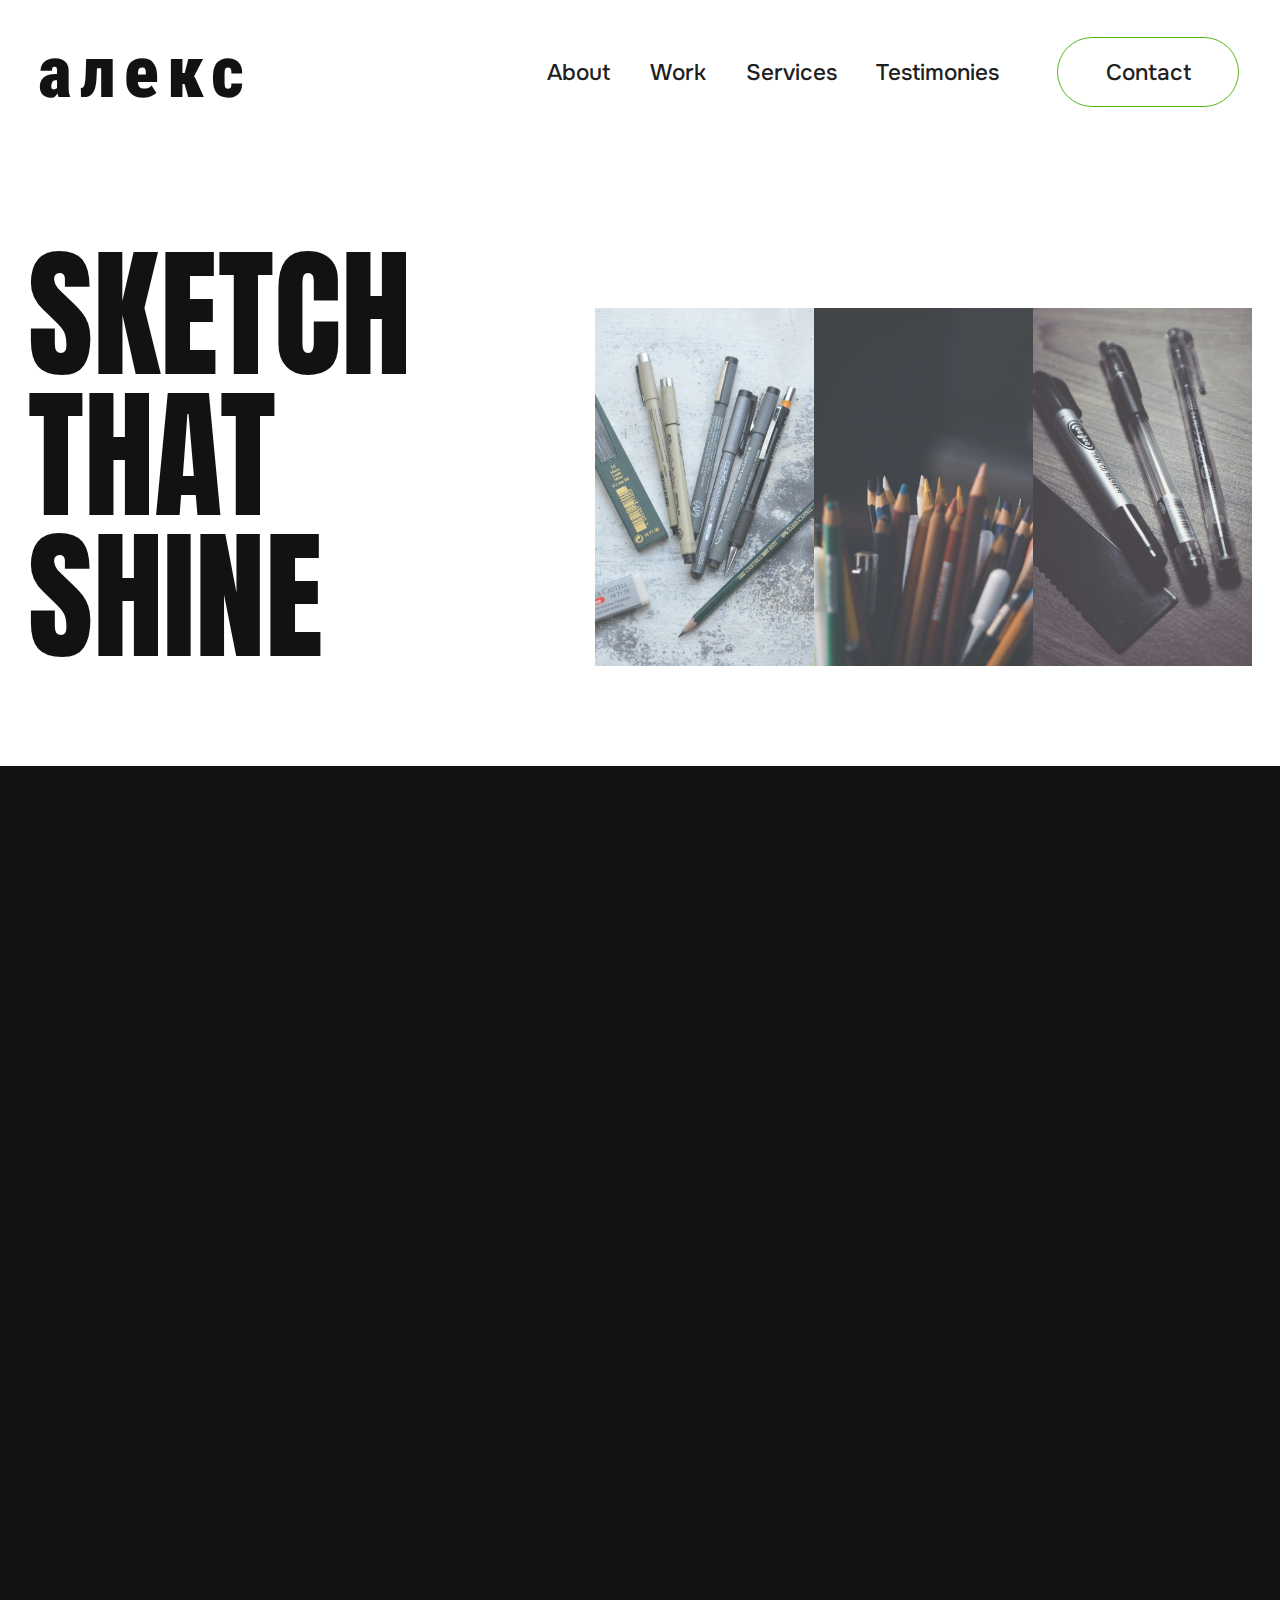
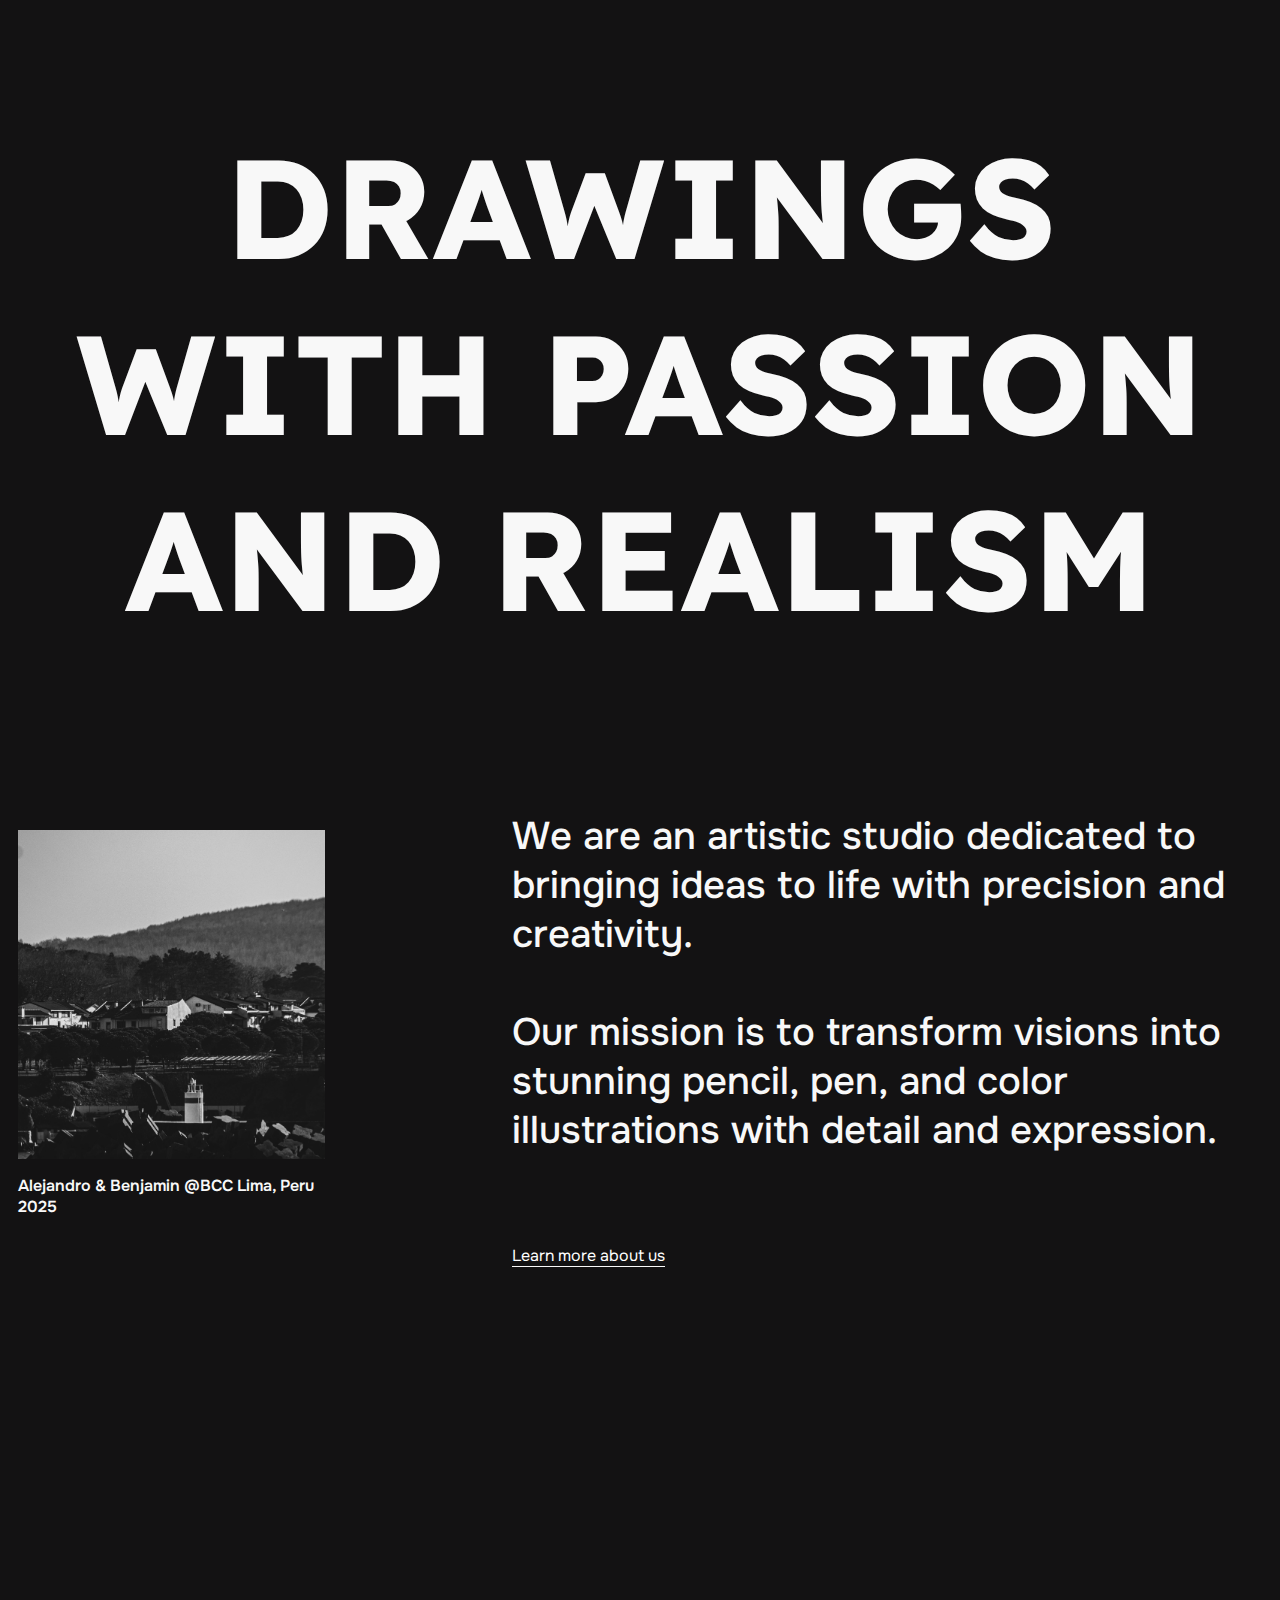
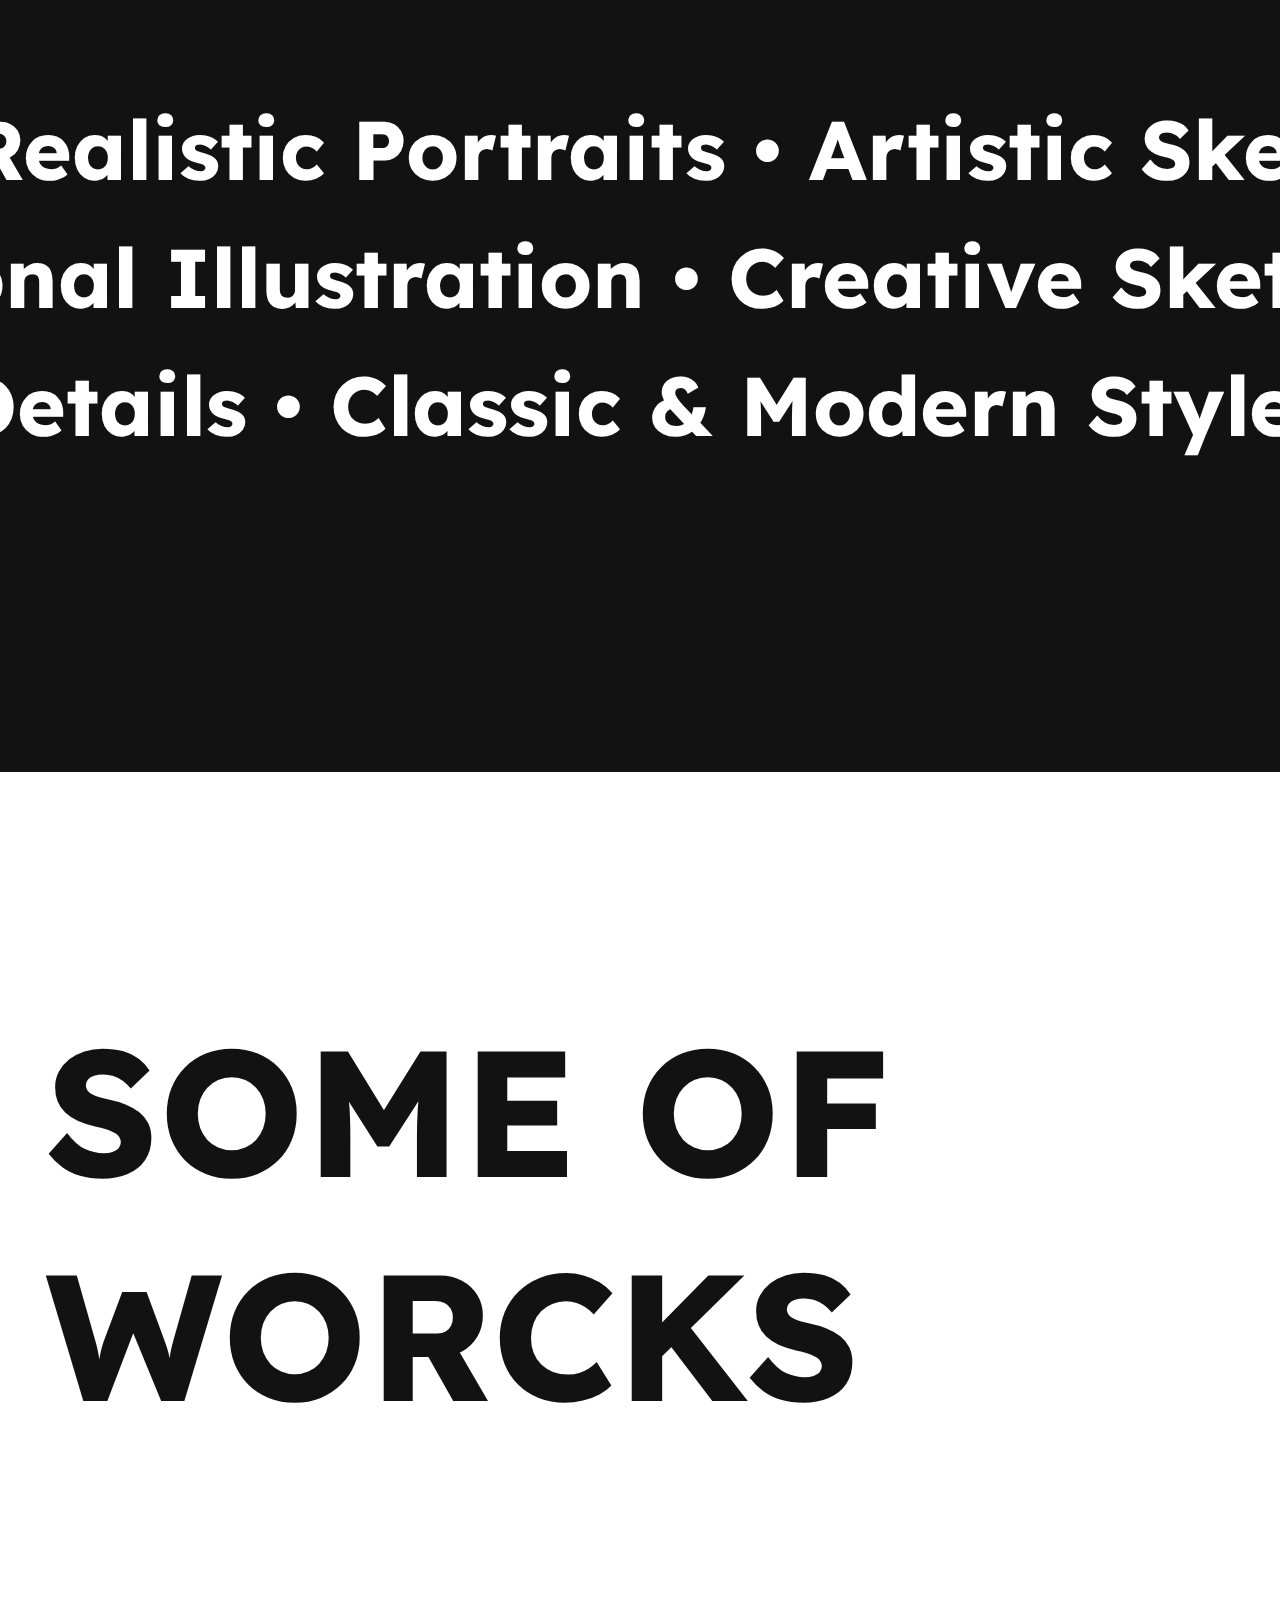
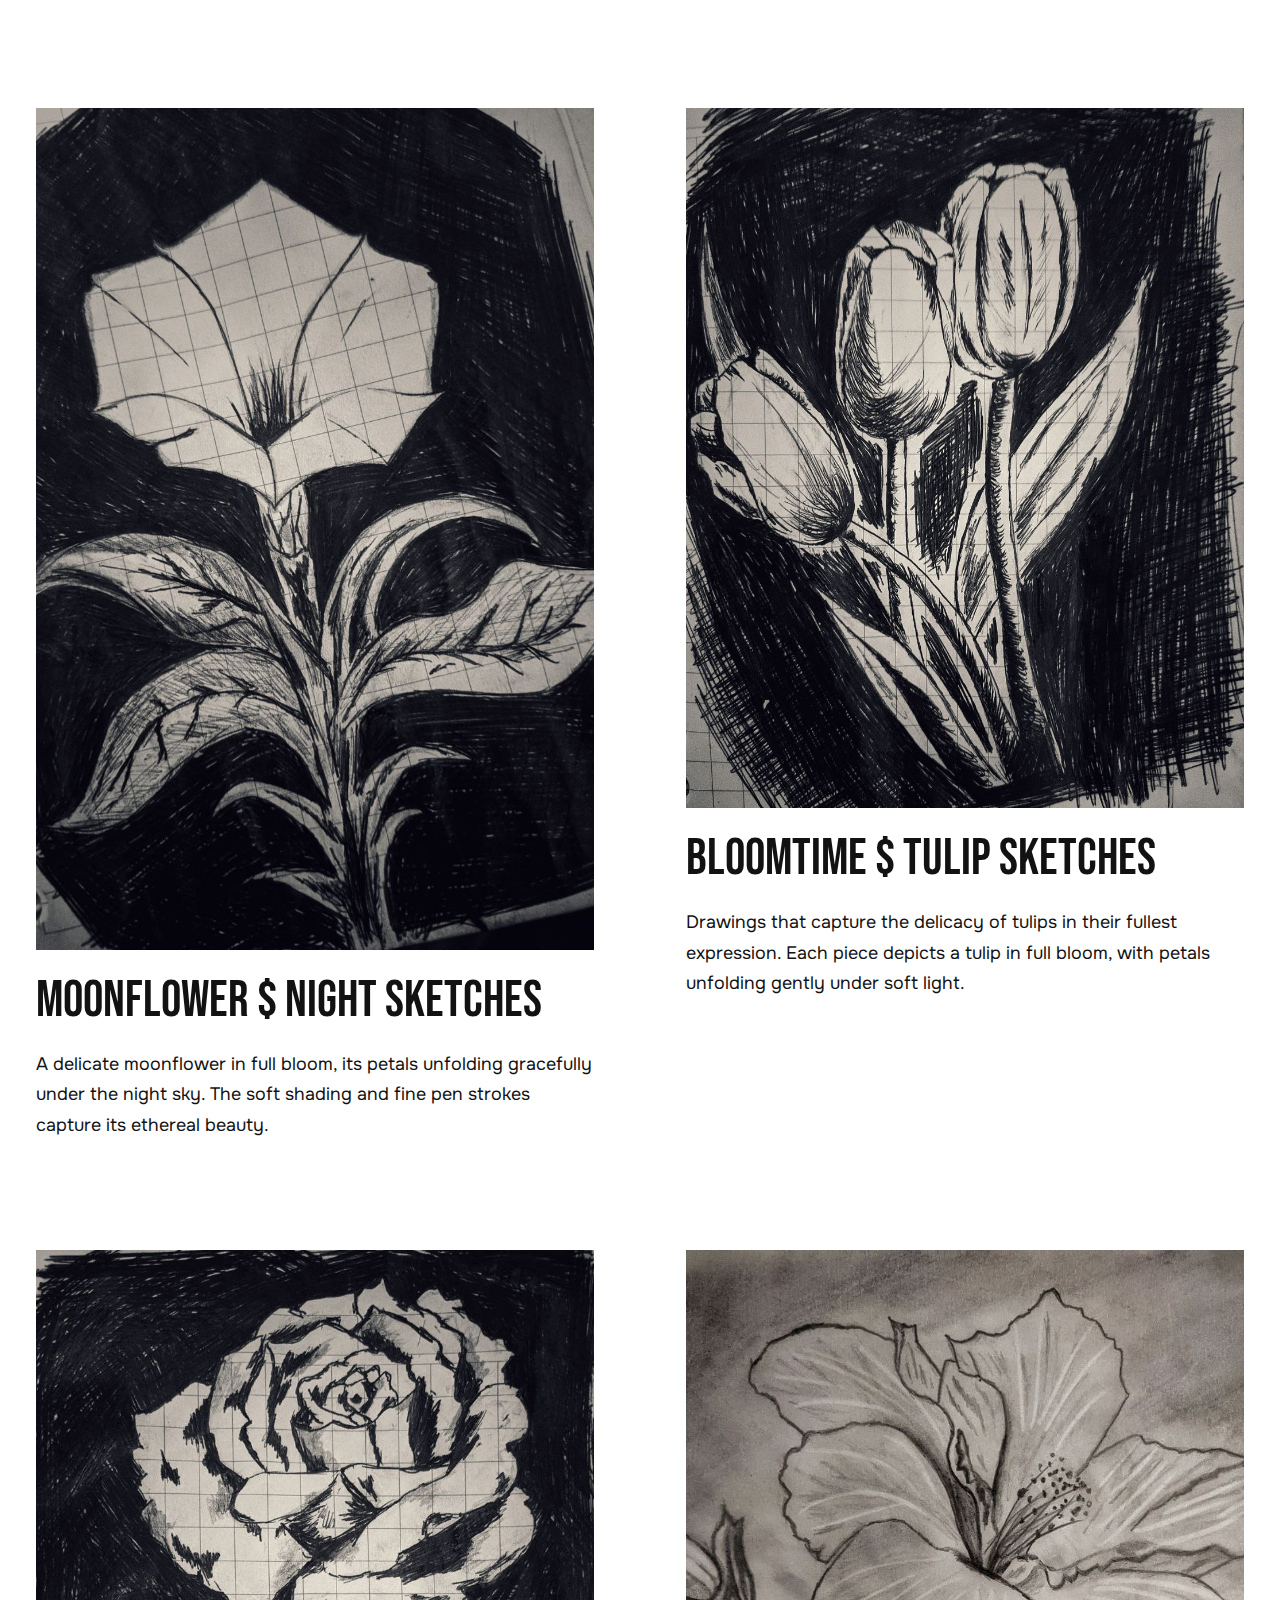
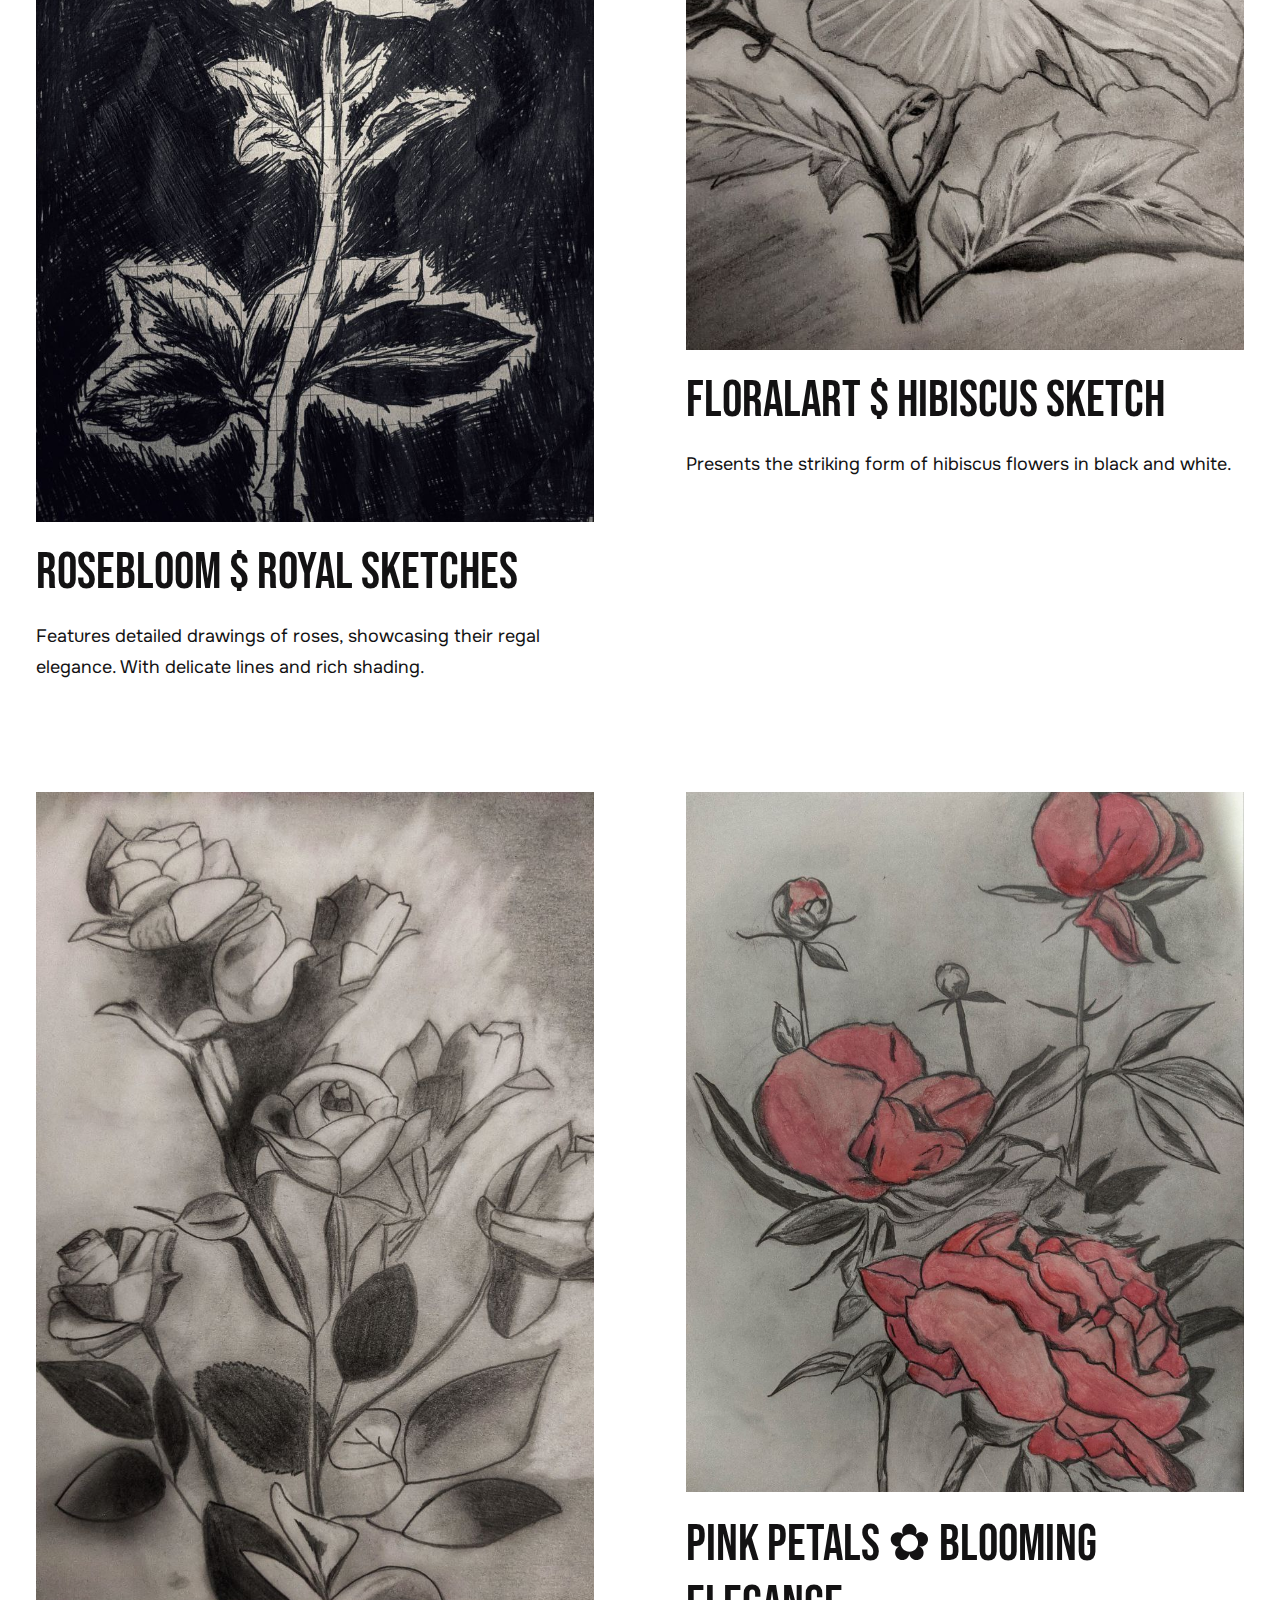
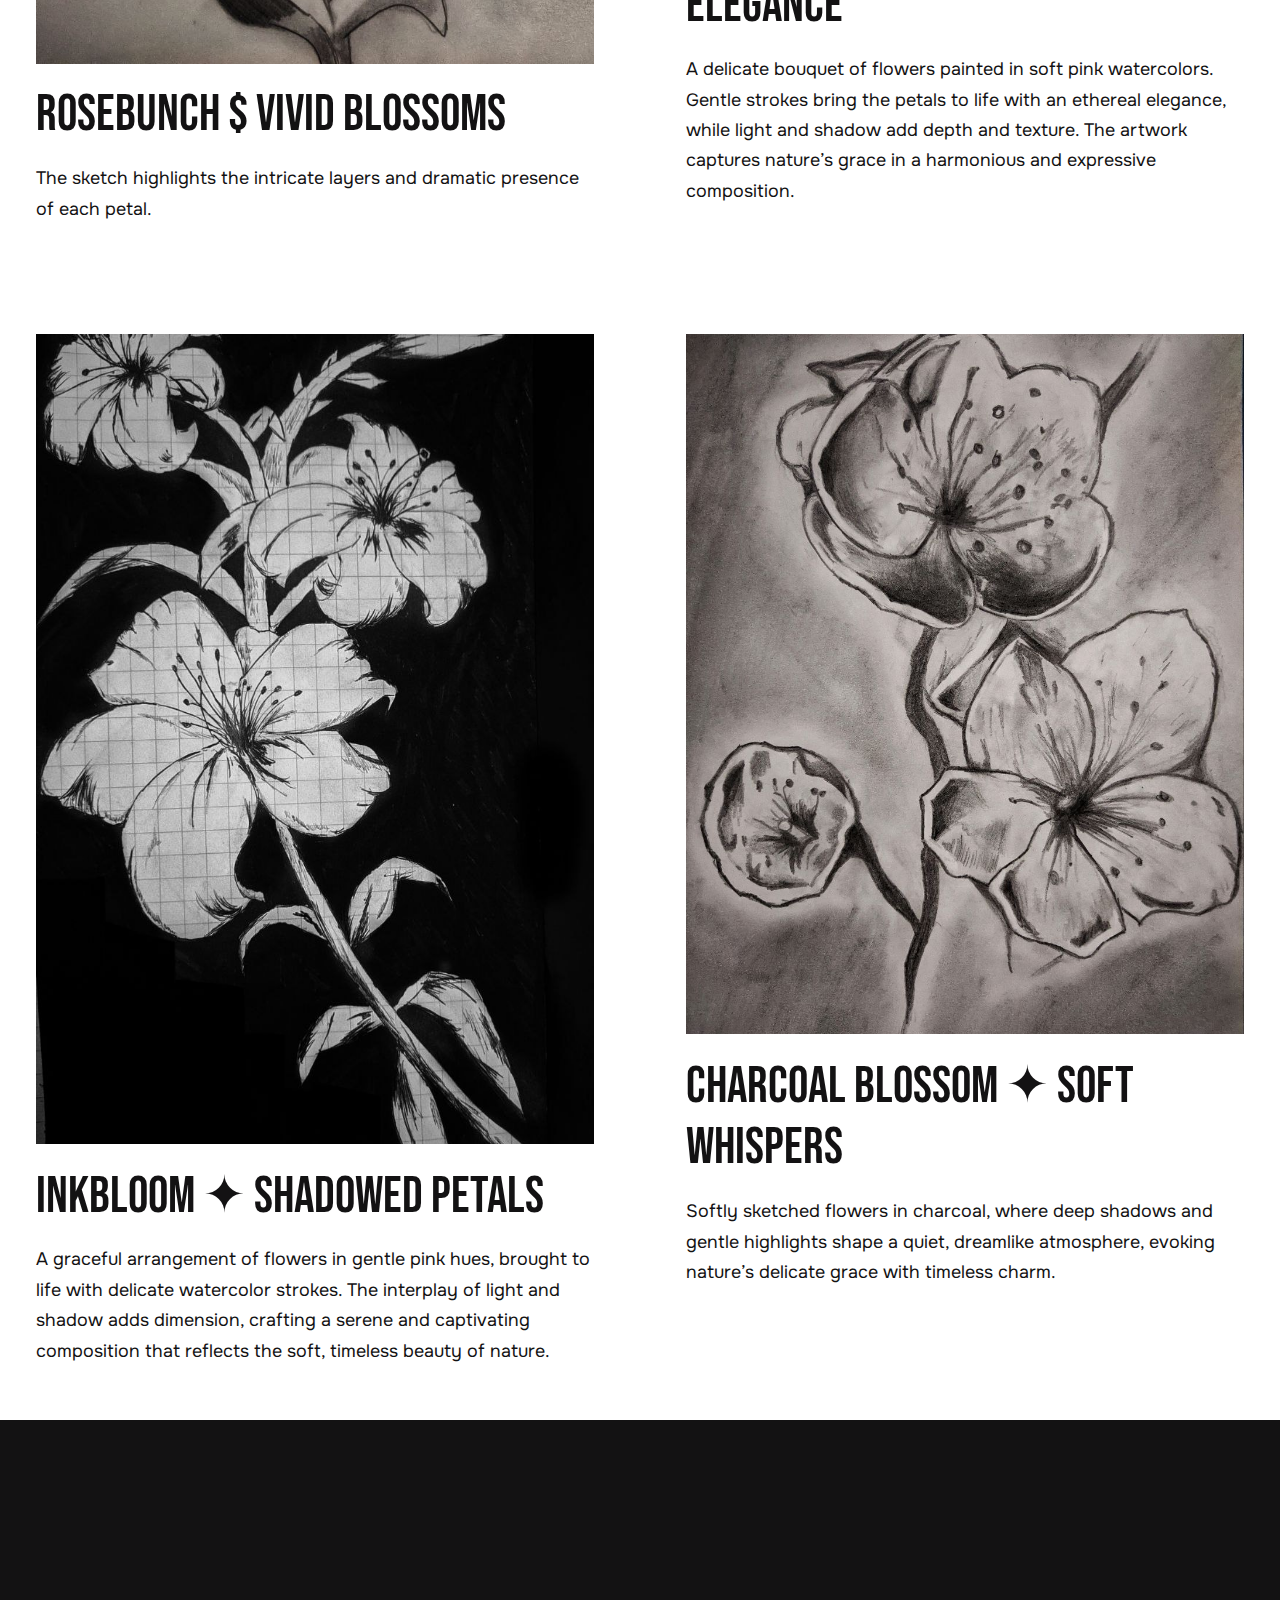
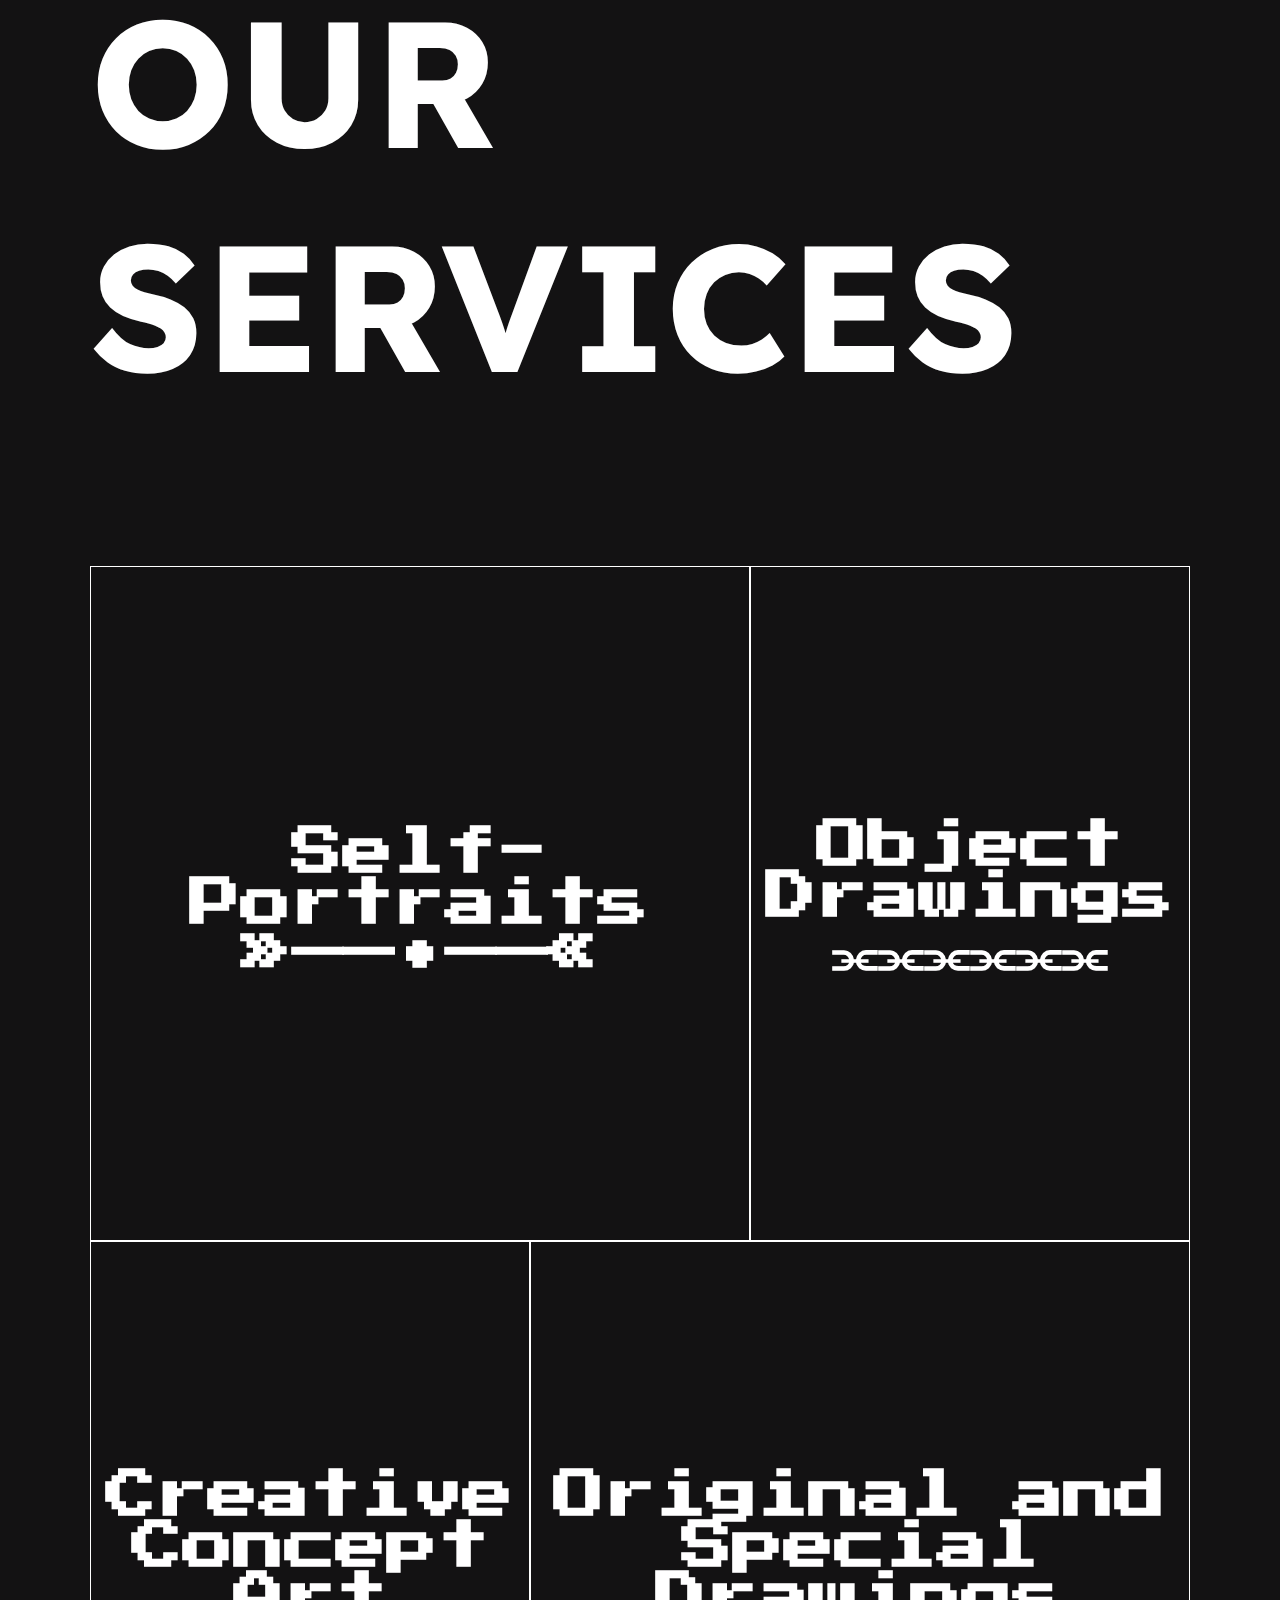
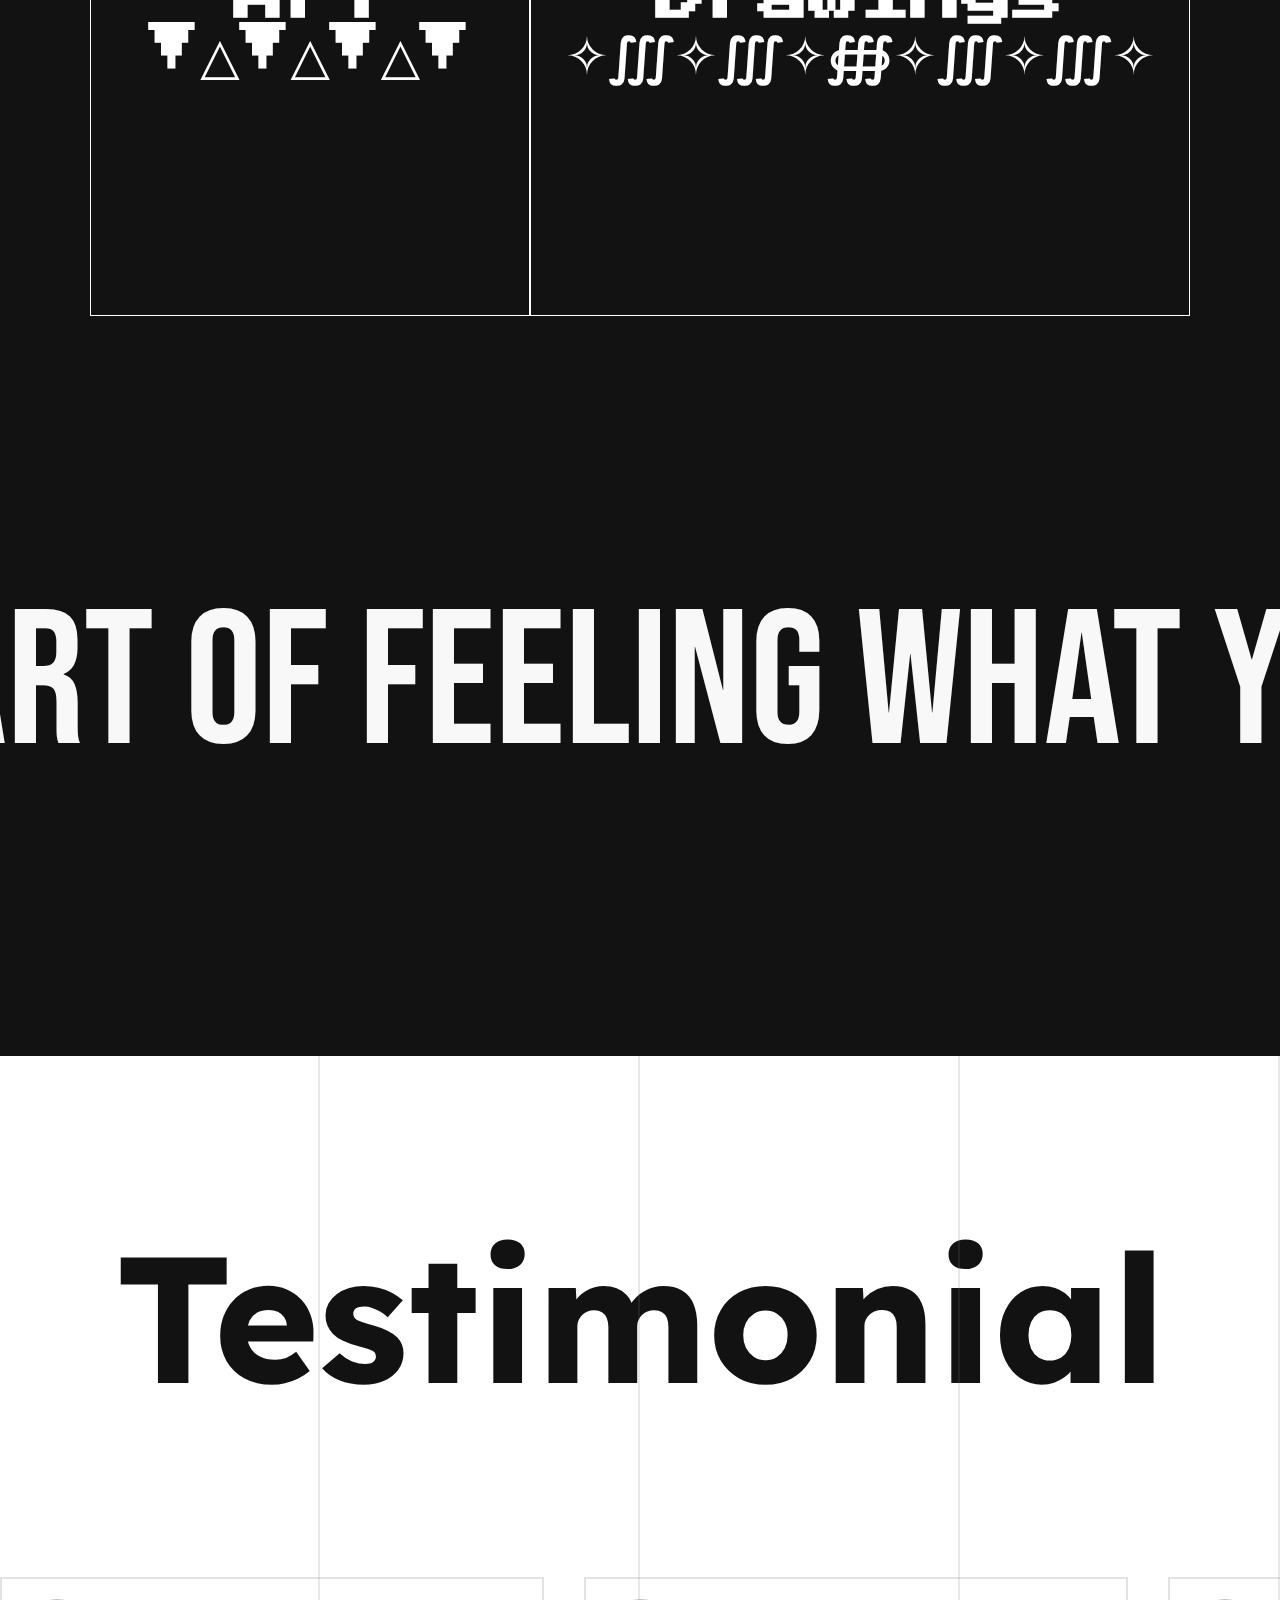
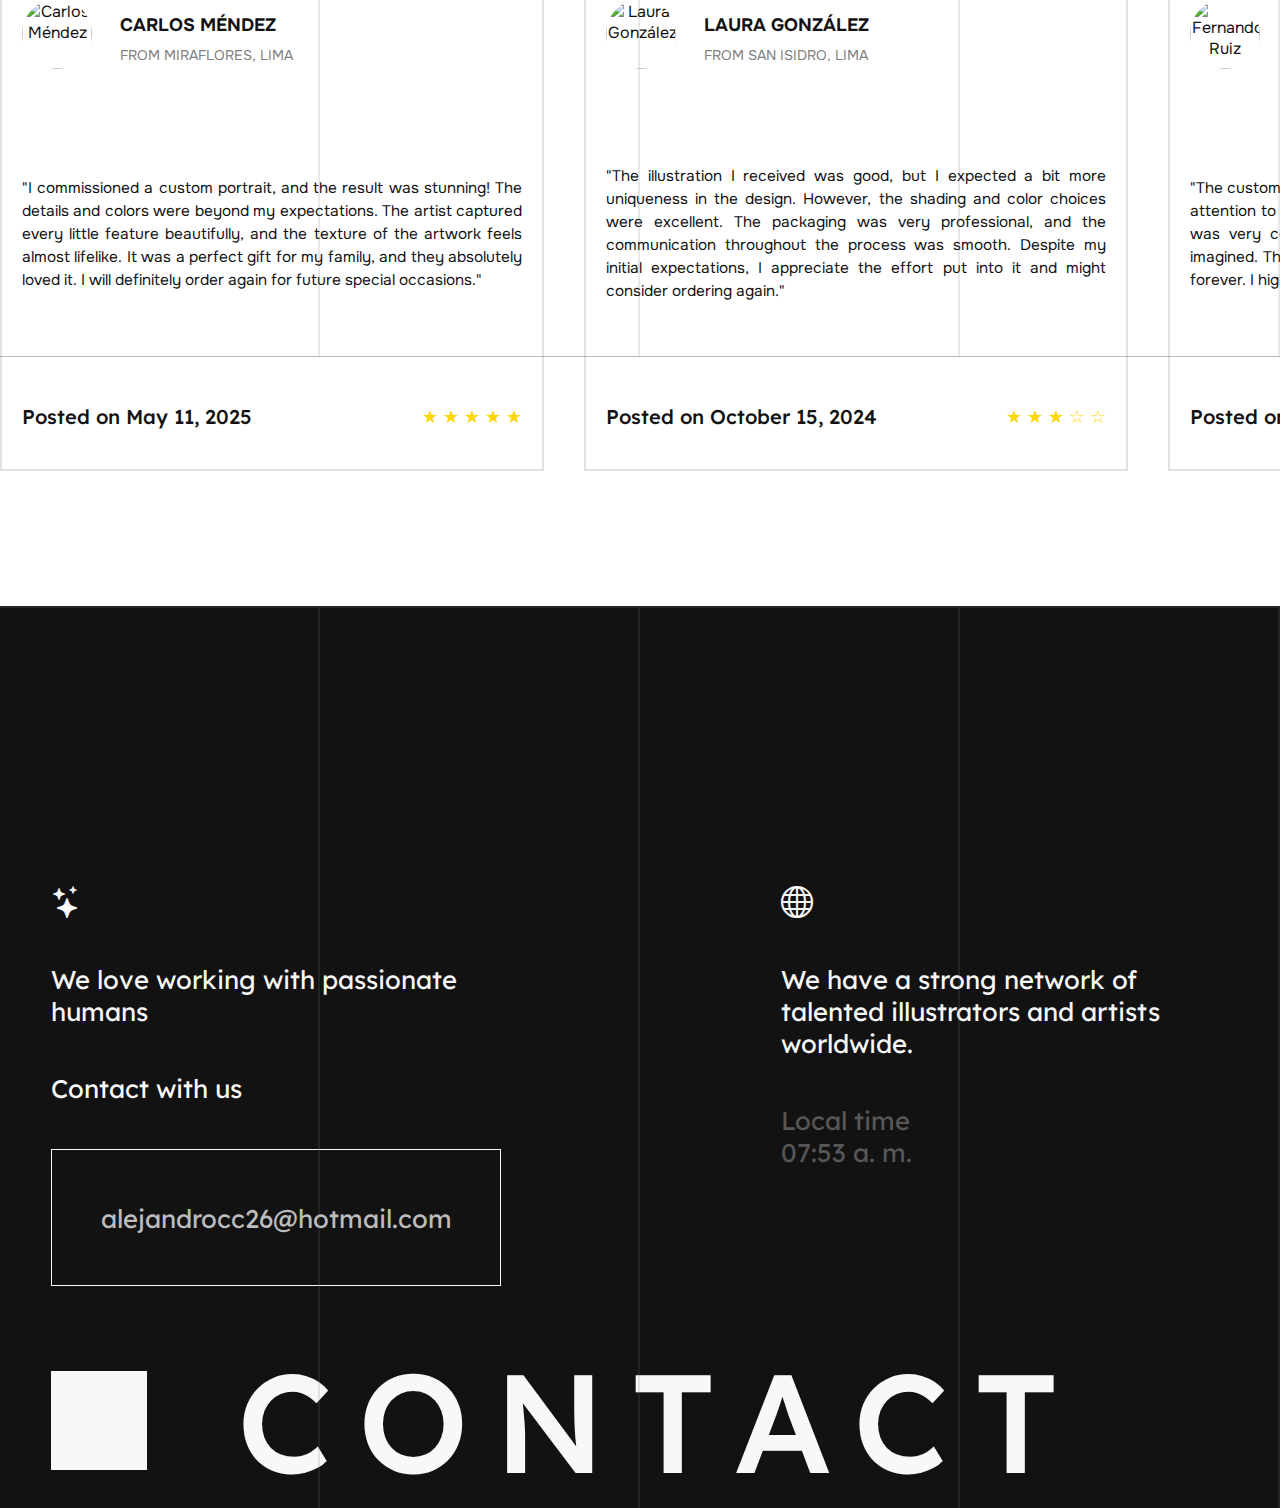
==== index.html @ f772e997 "Add files via upload" ====
<html lang="en">
<head>
    <meta charset="UTF-8">
    <meta name="viewport" content="width=device-width, initial-scale=1.0">
    <!-- METADATOS -->
    <meta charset="UTF-8">
    <meta name="author" content="Alejandro Conde">
    <meta name="description" content="Comunidad de dibujantes y artistas gráficos, muestra de portafolios e información sobre proyectos creativos">
    <meta name="keywords" content="ilustración, dibujo, arte digital, bocetos, diseño gráfico, creatividad, portafolio, artistas">
    <meta name="viewport" content="width=device-width, initial-scale=1.0">
    <title>DRAW</title>
    <link rel="icon" type="image/x-icon" href="css/images/icon-web.png">
    <link rel="stylesheet" href="css/styles.css">
    <!-- iconos boostrap -->
    <link rel="stylesheet" href="https://cdn.jsdelivr.net/npm/bootstrap-icons@1.11.3/font/bootstrap-icons.min.css">
</head>
<body>
    <header>
        <div class="navbar">
            <div class="container-navbar">
                <div class="container-logo">
                    <div class="logo">aлекс</div>
                </div>
                <div class="container-options">
                    <ul class="options">
                        <li class="item"><a href="#IdAbout">About</a></li>
                        <li class="item"><a href="#IdWork">Work</a></li>
                        <li class="item"><a href="#IdServices">Services</a></li>
                        <li class="item"><a href="#IdTestimonial">Testimonies</a></li>
                    </ul>
                    <div class="buttons">
                        <a class="btn" href="#IdContact">Contact</a> 
                    </div>
                </div>     
                <div class="button-menu">
                    <div class="container-button-menu">
                         <button id="menu-toggle">
                            <div></div>
                            <div></div>
                            <div></div>
                         </button>
                    </div>
                   
                </div>          
            </div>
        </div>
    </header> 
    <nav class="menu" id="menu">
        <ul>
            <li><a href="#IdAbout">About</a></li>
            <li><a href="#IdWork">Worck</a></li>
            <li><a href="#IdServices">Services</a></li>
            <li><a href="#IdTestimonial">Testimonies</a></li>
            <li><a href="#IdContact">Contact</a></li>
        </ul>
    </nav>
    <section>
        <div class="banner-main">
            <div class="container-banner-main">
                <div class="title">
                    SKETCH <br>     
                    THAT SHINE
                </div>
                <div class="container-img">
                    <div class="img-box">
                        <img src="css/images/technique-1.jpg" alt="">
                        <img src="css/images/technique-2.jpg" alt="">
                        <img src="css/images/technique-3.jpg" alt="">
                    </div>
                </div>
            </div>
        </div>
    </section>
    <section>
        <div class="gallery">
            <div class="gallery-item">
                <div class="frame">
                    <div class="front">
                        YOU
                    </div>
                    <div class="back">
                        "A drawing is simply a line going for a walk." <br><br> – Paul Klee
                    </div>
                </div>
            </div>
            <div class="gallery-item">
                <div class="frame">
                    <div class="front">
                        ARE THE 
                    </div>
                    <div class="back">"Drawing is not what one sees, but what one can make others see." <br><br> – Edgar Degas</div>
                </div>
            </div>
            <div class="gallery-item">
                <div class="frame">
                    <div class="front">
                        BEST
                    </div>
                    <div class="back">"Art is the only way to escape without leaving home." <br><br> – Twyla Tharp</div>
                </div>
            </div>
        </div>
    </section>
    <section id="IdAbout">
        <div class="title-description">
                DRAWINGS WITH PASSION AND REALISM
        </div>
        <div class="description-about">
            <div class="container-description-about">
                <div class="img-about">
                    <div class="img">
                        <div class="photo"></div>
                        <div class="subtitle-img">
                            Alejandro &amp; Benjamin @BCC Lima,
                            Peru 2025
                        </div>
                    </div>
                </div>
                <div class="info-about">
                    <div class="info-text">
                        We are an artistic studio dedicated to bringing ideas to life with precision and creativity.
                        <br><br>
                        Our mission is to transform visions into stunning pencil, pen, and color illustrations with detail and expression.
                    </div>
                    <div class="read-more">
                        <a href="aboutInfo.html">Learn more about us</a>
                    
                    </div>
                </div>
            </div>
        </div>
    </section>
    <section id="words-displacement">
        <div class="words-displacement">
            <div class="container-words-displacement">
                <div class="box-word"id="word-1">Pencil Illustration • Realistic Portraits • Artistic Sketches • Concept Art • </div>
                <div class="box-word"id="word-2">Color Drawing • Professional Illustration • Creative Sketching • Custom Artwork • </div>
                <div class="box-word"id="word-3">Ink & Shading • Precise Details • Classic & Modern Styles • Unique Commissions • </div>
            </div>
        </div>
    </section>
    <section id="IdWork">
        <div class="work-title">
          <h2> SOME OF WORCKS</h2>
        </div>
        <div class="container-worcks">
            <div class="item-worck">
                <div class="img-w worck-1"></div>
                <div class="info-worck">
                    <div class="title">MOONFLOWER $ NIGHT SKETCHES</div>
                    <div class="text">
                        <p>A delicate moonflower in full bloom, its petals unfolding gracefully under the night sky. The soft shading and fine pen strokes capture its ethereal beauty.</p>
                    </div>
                </div>
            </div>
            <div class="item-worck">
                <div class="img-w worck-2 small"></div>
                <div class="info-worck">
                    <div class="title">BLOOMTIME $ TULIP SKETCHES</div>
                    <div class="text">
                        <p>Drawings that capture the delicacy of tulips in their fullest expression. Each piece depicts a tulip in full bloom, with petals unfolding gently under soft light.</p>
                    </div>
                </div>
            </div>
            <div class="item-worck">
                <div class="img-w worck-3"></div>
                <div class="info-worck">
                    <div class="title">ROSEBLOOM $ ROYAL SKETCHES</div>
                    <div class="text">
                        <p>Features detailed drawings of roses, showcasing their regal elegance. With delicate lines and rich shading.</p>
                    </div>
                </div>
            </div>
            <div class="item-worck">
                <div class="img-w worck-4 small"></div>
                <div class="info-worck">
                    <div class="title">FLORALART $ HIBISCUS SKETCH</div>
                    <div class="text">
                        <p>Presents the striking form of hibiscus flowers in black and white.</p>
                    </div>
                </div>
            </div>
            <div class="item-worck">
                  <div class="img-w worck-5"></div>
                <div class="info-worck">
                    <div class="title">ROSEBUNCH $ VIVID BLOSSOMS</div>
                    <div class="text">
                        <p>The sketch highlights the intricate layers and dramatic presence of each petal.</p>
                    </div>
                </div>
            </div>
            <div class="item-worck">
                  <div class="img-w worck-6 small"></div>
                <div class="info-worck">
                    <div class="title">PINK PETALS ✿ BLOOMING ELEGANCE</div>
                    <div class="text">
                        <p>A delicate bouquet of flowers painted in soft pink watercolors. Gentle strokes bring the petals to life with an ethereal elegance, while light and shadow add depth and texture. The artwork captures nature’s grace in a harmonious and expressive composition.</p>
                    </div>
                </div>
            </div>
            <div class="item-worck">
                  <div class="img-w worck-7"></div>
                <div class="info-worck">
                    <div class="title">INKBLOOM ✦ SHADOWED PETALS</div>
                    <div class="text">
                        <p>A graceful arrangement of flowers in gentle pink hues, brought to life with delicate watercolor strokes. The interplay of light and shadow adds dimension, crafting a serene and captivating composition that reflects the soft, timeless beauty of nature.</p>
                    </div>
                </div>
            </div>
            <div class="item-worck">  
                <div class="img-w worck-9 small"></div>
                <div class="info-worck">
                    <div class="title">CHARCOAL BLOSSOM ✦ SOFT WHISPERS</div>
                    <div class="text">
                        <p>Softly sketched flowers in charcoal, where deep shadows and gentle highlights shape a quiet, dreamlike atmosphere, evoking nature’s delicate grace with timeless charm.</p>
                    </div>
                </div>
            </div>
        </div>
    </section>
    <section id="IdServices">
        <div class="container-services">
            <div class="title-services">
                <h2>OUR <br>SERVICES</h2>
            </div>
            <div class="container-table-services">
                <div class="table-services">
                    <div class="row">
                        <div class="item-service t-big">
                           <h2>Self-Portraits <br>»——•——«
                           </h2>
                        </div>
                        <div class="item-service t-small">
                            <h2>Object Drawings <br>⫘⫘⫘⫘⫘⫘

                            </h2>
                        </div>
                    </div>
                    <div class="row">
                        <div class="item-service t-small"><h2>Creative Concept Art <br>▼△▼△▼△▼
                        </h2></div>
                        <div class="item-service t-big"><h2>Original and Special Drawings <br>✧∭✧∭✧∰✧∭✧∭✧
                        </h2></div>
                    </div>
                </div>
            </div>
        
        </div>
    </section>
    <section>
        <div class="marquee">
            <div class="track">
              <div class="content">&nbsp;  The art of drawing with the soul.  The art of feeling what you see.  The art of seeing it in their eyes. </div>
            </div>
          </div>
    </section>
    <section id="IdTestimonial">
        <div class="container-testimonial">
            <div class="container-grid b-f">
                <div class="grid"></div>
                <div class="grid"></div>
                <div class="grid"></div>
                <div class="grid"></div>
            </div>
            <div class="title-testimonial">
                <h2>Testimonial</h2>
            </div>
            <div class="carousel-container">
                <div class="carousel">
                    <div class="testimonial">
                        <div class="profile">
                            <img src="profile1.jpg" alt="Carlos Méndez">
                            <div class="profile-info">
                                <h3>Carlos Méndez</h3>
                                <span>From Miraflores, Lima</span>
                            </div>
                        </div>
                        <p class="text-testimonial">
                            "I commissioned a custom portrait, and the result was stunning! The details and colors were beyond my expectations. The artist captured every little feature beautifully, and the texture of the artwork feels almost lifelike. It was a perfect gift for my family, and they absolutely loved it. I will definitely order again for future special occasions."
                        </p>
                        <div class="company">
                            <p>Posted on May 11, 2025</p> 
                            <span class="stars-inline">★ ★ ★ ★ ★</span>
                        </div>
                    </div>
                    
                    <div class="testimonial">
                        <div class="profile">
                            <img src="profile2.jpg" alt="Laura González">
                            <div class="profile-info">
                                <h3>Laura González</h3>
                                <span>From San Isidro, Lima</span>
                            </div>
                        </div>
                        <p class="text-testimonial">
                            "The illustration I received was good, but I expected a bit more uniqueness in the design. However, the shading and color choices were excellent. The packaging was very professional, and the communication throughout the process was smooth. Despite my initial expectations, I appreciate the effort put into it and might consider ordering again."
                        </p>
                        <div class="company">
                            <p>Posted on October 15, 2024</p> 
                            <span class="stars-inline">★ ★ ★ ☆ ☆</span>
                        </div>
                    </div>
                    
                    <div class="testimonial">
                        <div class="profile">
                            <img src="profile3.jpg" alt="Fernando Ruiz">
                            <div class="profile-info">
                                <h3>Fernando Ruiz</h3>
                                <span>From Surco, Lima</span>
                            </div>
                        </div>
                        <p class="text-testimonial">
                            "The custom artwork I ordered as a gift was absolutely beautiful! The attention to detail and artistic touch made it truly special. The artist was very communicative, ensuring every detail was exactly as I imagined. The result was a breathtaking piece that will be cherished forever. I highly recommend their services!"
                        </p>
                        <div class="company">
                            <p>Posted on January 11, 2024</p> 
                            <span class="stars-inline">★ ★ ★ ★ ★</span>
                        </div>
                    </div>
                    
                    <div class="testimonial">
                        <div class="profile">
                            <img src="profile4.jpg" alt="Andrea López">
                            <div class="profile-info">
                                <h3>Andrea López</h3>
                                <span>From Barranco, Lima</span>
                            </div>
                        </div>
                        <p class="text-testimonial">
                            "I ordered a special object drawing, and it was perfect! The shading and depth made it look almost real. The artist has an incredible ability to bring simple objects to life with their technique. It arrived well-packaged and on time, making it an excellent experience from start to finish. Highly recommended!"
                        </p>
                        <div class="company">
                            <p>Posted on October 15, 2025</p> 
                            <span class="stars-inline">★ ★ ★ ★ ★</span>
                        </div>
                    </div>
                    
                    <div class="testimonial">
                        <div class="profile">
                            <img src="profile5.jpg" alt="Diego Ramírez">
                            <div class="profile-info">
                                <h3>Diego Ramírez</h3>
                                <span>From San Borja, Lima</span>
                            </div>
                        </div>
                        <p class="text-testimonial">
                            "I was amazed by the level of detail in my commissioned artwork! The artist perfectly captured the essence of my pet, making it an emotional and priceless piece. The entire process was seamless, from ordering to delivery. Will definitely return for more!"
                        </p>
                        <div class="company">
                            <p>Posted on September 13, 2025</p> 
                            <span class="stars-inline">★ ★ ★ ★ ★</span>
                        </div>
                    </div>
                    
                    <div class="testimonial">
                        <div class="profile">
                            <img src="profile6.jpg" alt="Valeria Rojas">
                            <div class="profile-info">
                                <h3>Valeria Rojas</h3>
                                <span>From Pueblo Libre, Lima</span>
                            </div>
                        </div>
                        <p class="text-testimonial">
                            "I ordered a surreal illustration, and it was breathtaking! The creativity and execution were beyond what I imagined. Every brushstroke added to the magic of the piece. The artist truly has a gift for bringing ideas to life."
                        </p>
                        <div class="company">
                            <p>Posted on March 18, 2024</p> 
                            <span class="stars-inline">★ ★ ★ ★ ★</span>
                        </div>
                    </div>
                    <div class="testimonial">
                        <div class="profile">
                            <img src="profile1.jpg" alt="Carlos Méndez">
                            <div class="profile-info">
                                <h3>Carlos Méndez</h3>
                                <span>From Miraflores, Lima</span>
                            </div>
                        </div>
                        <p class="text-testimonial">
                            "I commissioned a custom portrait, and the result was stunning! The details and colors were beyond my expectations. The artist captured every little feature beautifully, and the texture of the artwork feels almost lifelike. It was a perfect gift for my family, and they absolutely loved it. I will definitely order again for future special occasions."
                        </p>
                        <div class="company">
                            <p>Posted on May 11, 2025</p> 
                            <span class="stars-inline">★ ★ ★ ★ ★</span>
                        </div>
                    </div>
                    
                    <div class="testimonial">
                        <div class="profile">
                            <img src="profile2.jpg" alt="Laura González">
                            <div class="profile-info">
                                <h3>Laura González</h3>
                                <span>From San Isidro, Lima</span>
                            </div>
                        </div>
                        <p class="text-testimonial">
                            "The illustration I received was good, but I expected a bit more uniqueness in the design. However, the shading and color choices were excellent. The packaging was very professional, and the communication throughout the process was smooth. Despite my initial expectations, I appreciate the effort put into it and might consider ordering again."
                        </p>
                        <div class="company">
                            <p>Posted on October 15, 2024</p> 
                            <span class="stars-inline">★ ★ ★ ☆ ☆</span>
                        </div>
                    </div>
                    
                    <div class="testimonial">
                        <div class="profile">
                            <img src="profile3.jpg" alt="Fernando Ruiz">
                            <div class="profile-info">
                                <h3>Fernando Ruiz</h3>
                                <span>From Surco, Lima</span>
                            </div>
                        </div>
                        <p class="text-testimonial">
                            "The custom artwork I ordered as a gift was absolutely beautiful! The attention to detail and artistic touch made it truly special. The artist was very communicative, ensuring every detail was exactly as I imagined. The result was a breathtaking piece that will be cherished forever. I highly recommend their services!"
                        </p>
                        <div class="company">
                            <p>Posted on January 11, 2024</p> 
                            <span class="stars-inline">★ ★ ★ ★ ★</span>
                        </div>
                    </div>
                    
                    <div class="testimonial">
                        <div class="profile">
                            <img src="profile4.jpg" alt="Andrea López">
                            <div class="profile-info">
                                <h3>Andrea López</h3>
                                <span>From Barranco, Lima</span>
                            </div>
                        </div>
                        <p class="text-testimonial">
                            "I ordered a special object drawing, and it was perfect! The shading and depth made it look almost real. The artist has an incredible ability to bring simple objects to life with their technique. It arrived well-packaged and on time, making it an excellent experience from start to finish. Highly recommended!"
                        </p>
                        <div class="company">
                            <p>Posted on October 15, 2025</p> 
                            <span class="stars-inline">★ ★ ★ ★ ★</span>
                        </div>
                    </div>
                    
                    <div class="testimonial">
                        <div class="profile">
                            <img src="profile5.jpg" alt="Diego Ramírez">
                            <div class="profile-info">
                                <h3>Diego Ramírez</h3>
                                <span>From San Borja, Lima</span>
                            </div>
                        </div>
                        <p class="text-testimonial">
                            "I was amazed by the level of detail in my commissioned artwork! The artist perfectly captured the essence of my pet, making it an emotional and priceless piece. The entire process was seamless, from ordering to delivery. Will definitely return for more!"
                        </p>
                        <div class="company">
                            <p>Posted on September 13, 2025</p> 
                            <span class="stars-inline">★ ★ ★ ★ ★</span>
                        </div>
                    </div>
                    
                    <div class="testimonial">
                        <div class="profile">
                            <img src="profile6.jpg" alt="Valeria Rojas">
                            <div class="profile-info">
                                <h3>Valeria Rojas</h3>
                                <span>From Pueblo Libre, Lima</span>
                            </div>
                        </div>
                        <p class="text-testimonial">
                            "I ordered a surreal illustration, and it was breathtaking! The creativity and execution were beyond what I imagined. Every brushstroke added to the magic of the piece. The artist truly has a gift for bringing ideas to life."
                        </p>
                        <div class="company">
                            <p>Posted on March 18, 2024</p> 
                            <span class="stars-inline">★ ★ ★ ★ ★</span>
                        </div>
                    </div>
                </div>

            </div>
        </div>
      
    </section>
    <footer id="IdContact">
        <div class="footer">
            <div class="container-grid">
                <div class="grid"></div>
                <div class="grid"></div>
                <div class="grid"></div>
                <div class="grid"></div>
            </div>

            <div class="container-footer">
                <div class="container-footer-aline">
                    <div class="info-end">
                        <div class="container-info-end">
                            <div class="form">
                                <div class="container-form separator">
                                    <div><i class="bi bi-stars"></i></div>
                                    <div>We love working with passionate humans 
                                    </div>
                                    <div>Contact with us </div>
                                    <div class="email" id="textoCopiar" onclick="copiarTexto()">alejandrocc26@hotmail.com</div>
                                    <div class="message" id="mensajeCopiado"> Texto copiado</div>
                                </div>
                            </div>
                            <div class="social">
                                <div class="container-social separator">
                                    <div><i class="bi bi-globe"></i></div>
                                    <div>We have a strong network of talented illustrators and artists worldwide.</div>
                                        <div class="time">
                                            <div>Local time</div>
                                            <div id="reloj"></div>
                                        </div>
                                </div>
                            </div>
                        </div>
                    </div>
                    <div class="title-end">
                        <div class="cube"></div>
                        <div class="container-title-end">
                         CONTACT          
                        </div>
                    </div>
                </div>
            </div>
        </div>
    </footer>
    <script src="js/script.js"></script>
</body>
</html>
---- css/styles.css ----
@import url('https://fonts.googleapis.com/css2?family=Onest:wght@100..900&display=swap');
@import url('https://fonts.googleapis.com/css2?family=Anton&display=swap');
@import url('https://fonts.googleapis.com/css2?family=Roboto+Condensed:ital,wght@0,100..900;1,100..900&display=swap');
@import url('https://fonts.googleapis.com/css2?family=Bebas+Neue&display=swap');

@import url('https://fonts.googleapis.com/css2?family=Lexend:wght@100..900&display=swap');

@import url('https://fonts.googleapis.com/css2?family=Press+Start+2P&display=swap');

:root {
    --gray-color: #575757; 
    --gray-color-second: #bdbdbd; 
    --gray-dark-color:#212020;
    --custom-black: #131213;
    --white-color:#f8f8f8;
    --black-color: #000000; 
    --green-color: #54ba1d;
    --custom-green: linear-gradient(45deg, #90EE90, #058f05);
    --background-body: #ffffff; 
    --custom-red:  rgb(187, 27, 27);
}

body {
    background-color: var(--background-body);
    margin: 0;
    padding: 0;
    box-sizing: border-box;
    overflow-x: hidden;
    overflow-y: scroll;
    color:  var(--custom-black);
}
/* --------------------------------------------------------- */
header {
    width: 100%;
}
.menu {
    display: none;
}
.navbar{
    display: flex;
    width: 100%;
    align-items: center;
    justify-content: right;
    height: 16vh;
    position: relative;
}
.navbar .container-navbar{
    display: flex;
    margin: 0 28px;
    width: 100%;
    justify-content: space-between;
}
.navbar .container-logo{
    display: flex;
    justify-content: center;
    align-items: center;
    margin: 10px;
}
.navbar .container-logo .logo{
    width: 35vh;
    height: 100%;
    display: flex;
    align-items: center;
    justify-content: left;
    font-size: 8vh;
    font-weight: 900;
    letter-spacing: 8px;
    font-family: "Roboto Condensed", serif;

}
.navbar .container-options {
    display: flex;
    font-family: "Onest", serif;
    font-size:  2.5vh;
    font-weight: 500;
    gap: 5vh;
}
.navbar .container-options .options{
    display: flex;
    align-items: center;
    justify-content: right;
    gap: 3.1vw;
    width: auto;
}
.navbar .container-options .options .item {
    display: flex;
    align-items: center;
    justify-content: center;
    padding: 0;
}
.navbar .container-options .options .item a {
    text-decoration: none;
    color:  var(--gray-dark-color);
}

.navbar .container-options .options .item:hover a {
    color: var(--gray-color);
}

.navbar .container-options .buttons{
    display: flex;
    align-items: center;
    justify-content: center;
    gap: 20px;
    margin: 1vw;
    text-decoration: none;
}
.navbar .container-options .buttons .btn{
    display: flex;
    align-items: center;
    justify-content: center;
    padding: 1.5vh;
    color: var(--gray-dark-color) ;
    height: 4.5vh;
    width: 17vh;
    border-radius: 40px;
    border: solid 1px var(--green-color);
    
}
.navbar .container-options .buttons .btn:hover{
    cursor: pointer;
    background: var(--custom-green);
    border: solid 1px var(--green-color);
 }
 .button-menu {
    display: none;
 }
 .button-menu .container-button-menu button{
    display: flex;
    flex-direction: column;
    width: 3rem;
    height: 3rem;
    border: 0;
    background: transparent;  
    gap: .65rem; 
 }
 .button-menu .container-button-menu button > div{
    background: var(--black-color);
    height: 2px;
    width: 100%;
    border-radius: 5px;
    transition: all .5s;
    transform-origin: left;
 }

/*BANNER MAIN*/
.banner-main{
    display: flex;
    align-items: center;
    justify-content: center;
    width: 100%;
    height: auto;
}

.banner-main .container-banner-main{
    display: flex;
    justify-content: space-between;
    align-items: end;
    width: 100%;
    height: 100%;
    margin: 100px 28px;
    gap: 5vh;
}
.banner-main .container-banner-main .title{
    font-size: 11vw;
    font-family: "Anton", serif;
    height: 100%;
    line-height: 1;
}
.banner-main .container-banner-main .container-img{
    display: flex;
    justify-content: center;
    align-items: center;
    height: 100%;
    width: 100%;
    max-width: 73vh;
}
.banner-main .container-banner-main .container-img .img-box{
    width: 100%;
    display: flex;
    height: 28vw;
}
.banner-main .container-banner-main .container-img .img-box img{
   width: 0px;
   flex-grow: 1;
   object-fit: cover;
   opacity: .8;
   transition: .5s ease;
}
.banner-main .container-banner-main .container-img .img-box img:hover{
    cursor: crosshair;
    width: 15vw;
    opacity: 1;
    filter: contrast(120%);
}

/* --------------------------------------------------------------- */

  /* Contenedor principal */
  .gallery {
    display: flex;
    justify-content:center;
    align-items: center;
    gap: 100px;
    width: 100%;
    background-color: var(--custom-black);
    height: 100vh;
}

/* --- ESTILOS DE CADA DIBUJO --- */
.gallery-item {
    width: 20vw;
    height: 500px;
    position: relative;
    display: flex;
    justify-content: center;
    align-items: center;
    opacity: 0;
    transform: translateY(100px) scale(0.9) rotateX(20deg);
    transition: transform 1s ease-out, opacity 1s ease-out;
    perspective: 1000px;
}

/* Marco futurista con efecto de neón */
.frame {
    width: 100%;
    height: 100%;
    padding: 15px;
    background: linear-gradient(145deg, rgba(255,255,255,0.2), rgba(255,255,255,0.05));
    border: 2px solid rgba(255,255,255,0.2);
    border-radius: 15px;
    box-shadow: 0 0 15px rgba(255,255,255,0.1);
    display: flex;
    justify-content: center;
    align-items: center;
    position: absolute;
    transform-style: preserve-3d;
    transition: transform 0.6s;
}

.gallery-item:hover .frame {
    transform: rotateY(180deg);
}

.front, .back {
    width: 100%;
    height: 100%;
    position: absolute;
    backface-visibility: hidden;
    display: flex;
    justify-content: center;
    align-items: center;
    border-radius: 15px;
}

.front {
    background: linear-gradient(145deg, rgba(255,255,255,0.2), rgba(255,255,255,0.05));
    font-family: "Bebas Neue", serif;
    font-size: 14vh;
    text-align: center;
    color: rgb(178, 205, 0);
}

.front img {
    width: 100%;
    height: auto;
    filter: grayscale(100%) contrast(1.2);
    border-radius: 10px;
}

.back {
    background-color: rgba(255, 255, 255, 0.1);
    transform: rotateY(180deg);
    color: white;
    font-size: 4vh;
    text-align: center;
    font-family: "Bebas Neue", serif;
    box-shadow: 0 0 15px rgba(255,255,255,0.1);
}
.gallery-item.visible {
    opacity: 1;
    transform: translateY(0px) scale(1) rotateX(0deg);
    animation: float 3s infinite alternate ease-in-out;
}
@keyframes float {
    0% { transform: translateY(0px); }
    50% { transform: translateY(-10px); }
    100% { transform: translateY(0px); }
}

/*----------------------------------------------------------------*/
.words-displacement
{
    width: 100%;
    height: 110vh;
    display: flex;
    align-items: center;
    justify-content: center;
    overflow: hidden; 
    background-color: var(--custom-black);
    color: var(--background-body);
}
.words-displacement .container-words-displacement{
    width: 100%;
    height: auto;
    display: flex;
    flex-direction: column;
    align-items: center;
    position: relative;
}
.words-displacement .container-words-displacement .box-word {
    width: 400%;
    height: 10vw;    
    display: flex;
    align-items: center;
    justify-content: center;
    font-size: 6.5vw;
    font-family: "Lexend",Arial;
    font-weight: bold;
    transition: transform 0.3s ease-out;
    position: relative;
}
/* --------------------------------------------------------------------- */
.title-description{
    width: 100%;
    height: auto;
    display: flex;
    align-items: center;
    justify-content: center;
    background-color: var(--custom-black);
    color: var(--white-color);
    font-family: "Lexend",Arial;
    font-weight: 700;
    font-size: 11vw;
    padding: 4vw 0;
    text-align: center;
}
.description-about{
    width: 100%;
    height: auto;
    display: flex;
    align-items: center;
    justify-content: center;
    font-family: "Onest", serif;
    background-color: var(--custom-black);
    color: var(--white-color);
}
.description-about .container-description-about{
    display: flex;
    height: auto;
    margin: 9vw 0;
}
.description-about .container-description-about .img-about{
    width: 40%;
    display: flex;
    flex-direction: column;
    justify-content: space-between;
}
.description-about .container-description-about .img-about .img{
    width: 60%;
    height: 85%;
    margin: 2vh;
    display: flex;
    flex-direction: column;
    justify-content: space-between;
}
.description-about .container-description-about .img-about .img .photo{
    height: 85%;
    background-image: url("images/img-faro.jpg");
    background-position:center;
    background-repeat: no-repeat;
    background-size: cover;
}
.description-about .container-description-about .img-about .subtitle-img{
    font-weight: 600;
}
.description-about .container-description-about .info-about{
    width: 60%;
    height: auto;
    display: flex;
    flex-direction: column;
    justify-content: space-between;
}
.description-about .container-description-about .info-about .info-text{
    font-size: 3vw;
    font-weight: 500;
    display: flex;
    align-items: center;
}
.description-about .container-description-about .info-about .read-more{
    display: flex;
    align-items: center;
    margin-top: 10vh;
}
.description-about .container-description-about .info-about .read-more a{
    color: var(--background-body);
    border-bottom: 1px solid var(--white-color);
}
.description-about .container-description-about .info-about .read-more a:hover {
    background-color: var(--background-body);
    color: var(--custom-black);
}
a{
    text-decoration: none;
}


/* ------------------------------------------------------------------------------- */

/* deplazamiento de texto */
.marquee {
    position: relative;
    width: 100vw;
    max-width: 100%;
    height: 200px;
    overflow: hidden;
    background-color: var(--custom-black);
    display: flex;
    align-items: center;
    justify-content: center;
    color: var(--white-color);
    font-size: 15vw;
    font-family: "Bebas Neue", serif;
    font-weight: 400;
    padding: 30vh 0;
  }
  
  .track {
    position: absolute;
    white-space: nowrap;
    will-change: transform;
    animation: marquee 20s linear infinite;

  }
  
  @keyframes marquee {
    from { transform: translateX(0); }
    to { transform: translateX(-42%); }
  }
  
/* -------------------------------------------------------------------- */

/* contenido de los dibujos */
.work-title{
    width: 100%;
    height: 100%;
    display: flex;
    align-items: center;
    justify-content: left;
}
.work-title h2{
    background-color: var(--background-body);
    font-family: "Lexend",Arial;
    font-weight: 700;
    font-size: 14vw;
    padding: 0 5vh;
    width: 100%;
}
.container-worcks {
    width: 100%;
    height: auto;
    display: grid;
    grid-template-columns: repeat(2, 1fr); 
    gap: 20px;
    align-items: center;
    justify-content: center;
}
.container-worcks .item-worck{
    width: auto;
    max-height: 1050px;
    height: 1050px;
    display: flex;
    flex-direction: column;
    justify-content:flex-start;
    margin: 4vh;
}
.container-worcks .item-worck .info-worck .title{
    font-size: 4vw;
    font-family: "Bebas Neue", serif;
    margin-top: 20px;
}
.container-worcks .item-worck .info-worck .text p{
    font-family: "Onest", serif;
    font-size: 1.4vw;
    line-height: 1.7;
}
.img-w {
    background-position: center;
    background-repeat: no-repeat;
    background-size: cover;
    width: 100%;
    height: 950px;
}
.small{
    height: 700px;
}
.worck-1{
    background-image: url("images/draw-1.jpg");
}
.worck-2{
    background-image: url("images/draw-2.jpg");
}

.worck-3{
    background-image: url("images/draw-3.jpg");
}
.worck-4{
    background-image: url("images/draw-4.jpg");
}
.worck-5{
    background-image: url("images/draw-5.jpg");
}
.worck-6{
    background-image: url("images/draw-6.jpg");
}
.worck-7{
    background-image: url("images/draw-7.jpg");
}
.worck-8{
    background-image: url("images/draw-8.jpg");
}
.worck-9{
    background-image: url("images/draw-9.jpg");
}

/* ------------------------------------------------------------------------ */
                            /* services */
/* -------------------------------------------------------------------------------------- */

.container-services{
    width: 100%;
    height: auto;
    display: flex;
    flex-direction: column;
    align-items: center;
    justify-content: center;
    background-color: var(--custom-black);
}
.container-services .title-services{
    width: 100%;
    display: flex;
    align-items: center;
    justify-content: left;
 
}
.container-services .title-services h2{
    font-size: 14vw;
    width: 100%;
    font-family: "Lexend", Arial;
    font-weight: 700;
    color: var(--background-body);
    padding: 0 10vh;
}
.container-services .container-table-services{
    width: 100%;
    height: 150vh;
    display: flex;
    align-items: center;
    justify-self: center;
}
.container-services .container-table-services .table-services{
    width: 100%;
    padding: 10vh;
    height: auto;
}
.container-services .container-table-services .table-services .row .item-service{
    display: flex;
    align-items: center;
    justify-content: center;
}
.container-services .container-table-services .table-services .row .item-service h2{
    text-align: center;
    font-size: 4vw;
    font-family: "Press Start 2P", system-ui;
    
}
.container-services .container-table-services .table-services .row{
    display: flex;
    height: 50%;
    color: var(--background-body);
}
.container-services .container-table-services .table-services .row .t-big{
    width: 60%;
    border: 1px solid var(--background-body);
    transition: background-color 0.5s ease-in-out, color 0.5s ease-in-out, border 0.5s ease-in-out;
}
.container-services .container-table-services .table-services .row .t-big:hover{
    background-color: var(--background-body);
    color: var(--custom-black);
    border: 1px solid var(--background-body);
}
.container-services .container-table-services .table-services .row .t-small{
    width: 40%;
    border: 1px solid var(--background-body);
    transition: background-color 0.5s ease-in-out, color 0.5s ease-in-out, border 0.5s ease-in-out;
}
.container-services .container-table-services .table-services .row .t-small:hover{
    background-color: var(--background-body);
    color: var(--custom-black);
    border: 1px solid var(--background-body);
    
}
/* ----------------------------------------------------------------------- */
/*                                TESTIMONIOS                               */
/* ---------------------------------------------------------------- */
.title-testimonial{
    width: 100%;
    display: flex;
    align-items: center;
    justify-content: center;
    background-color: var(--background-body);
}
.title-testimonial h2{
    font-family: "Lexend", Arial;
    font-weight: 700;
    font-size: 14vw;
}
.carousel-container {
    width: 100%;
    overflow: hidden;
    padding: 0  0 15vh 0;
    text-align: center;
}

.carousel {
    display: flex;
    gap: 40px;
    width: max-content;
    animation: scroll 55s linear infinite;
}
.testimonial {
    width: 500px;
    height: 450px;
    padding: 20px;
    border: 2px solid #aaaaaa56;
    display: flex;
    flex-direction: column;
    justify-content: space-between;
    background-color: var(--background-body);
}
@keyframes scroll {
    0% { transform: translateX(0); }
    100% { transform: translateX(-85%); }
}

.carousel::after {
    content: "";
    display: flex;
    gap: 20px;
}
.profile {
    display: flex;
    align-items: center;
    margin-bottom: 15px;
    justify-content: flex-start;
    font-family: "Onest", serif;
}
.profile img {
    width: 70px;
    height: 70px;
    border-radius: 50%;
    margin-right: 10px;
}
.profile-info {
    display: flex;
    flex-direction: column;
    align-items: flex-start;
    margin-left: 2vh;
}
.profile-info h3 {
    font-size: 18px;
    font-weight: bold;
    text-transform: uppercase;
    margin: 10px 0;
}
.profile-info span {
    font-size: 14px;
    color: gray;
    text-transform: uppercase;
}
.text-testimonial {
    font-size: 1.2vw;
    line-height: 1.5;
    margin-bottom: 15px;
    font-family: "Onest", serif;
    text-align: justify;
}
.company {
    font-size: 20px;
    display: flex;
    align-items: center;
    justify-content: space-between;
    font-family: "Lexend",Arial;
    font-weight: 500;
}
.company .stars-inline {
    margin-left: 10px;
    color: gold;
    font-size: 18px;
}
/* ------------------------------------------------------------------------------------ */
.footer{
    width: 100%;
    height: 100vh;
    color: var(--white-color);
    font-family: "Lexend",Arial;
    overflow: hidden; 
    background-color: var(--custom-black);
    border-top: 2px solid #7c7b7b2c;
}
.footer .container-footer{
   width: 100%;
   height: 100%;
   display: flex;
   align-items: end;
   justify-content: center;
}
.footer .container-footer .container-footer-aline{
    width: 100%;
    padding: 0 4vw;
}
.footer .container-footer .container-footer-aline .info-end{
    font-size: 2vw;
}
.footer .container-footer .container-footer-aline .info-end .container-info-end{
    display: flex;
    align-items: center;
    justify-content: space-between;
    height: 29vw;
}
.footer .container-footer .container-footer-aline .info-end .container-info-end .form{
    width:20vw;
    height: 58vh;
}
.footer .container-footer .container-footer-aline .info-end .container-info-end .form .container-form .email{
    height: 14.9vh;
    width: 35vw;
    display: flex;
    align-items: center;
    justify-content: center; 
    border: 1px solid var(--white-color);
    color: var(--gray-color-second) ;
}
.footer .container-footer .container-footer-aline .info-end .container-info-end .form .container-form .email:hover{
 cursor: pointer;
}

.footer .container-footer .container-footer-aline .info-end .container-info-end .form .container-form .message{
    width: 25vh;
    border: 1px solid var(--white-color);
    font-size: 1.5vw;
    color: var(--black-color);
    background-color: var(--background-body);
    height: 5vh;
    display: none;
    text-align: center;
    padding: 5px;
    margin-top: -30px;
}
.footer .container-footer .container-footer-aline .info-end .container-info-end .social .container-social .time{
    color: var(--gray-color);
}
.footer .container-footer .container-footer-aline .info-end .container-info-end .separator{
    display: grid;
    gap: 5vh;
}
.footer .container-footer .container-footer-aline .info-end .container-info-end .social{
    width: 35vw;
    height: 58vh;
}
i{
    font-size: 2.5vw;
}
.footer .container-footer .container-footer-aline .title-end{
    display: flex;
    align-items: center;
    justify-content: left;
    gap: 10vh;
}
.footer .container-footer .container-footer-aline .title-end .cube{
    width: 7.5vw;
    height: 7.7vw;
    background-color: var(--white-color);
}
.footer .container-footer .container-footer-aline .title-end .container-title-end{
    font-size: 10.9vw;
    font-weight: 500;
    letter-spacing: 2vw;
}
.container-grid{
    position: absolute;
    width: 100%;
    height: 100%;
    pointer-events: none;
    display: flex;
}
.b-f{
    border-bottom: 1px solid #7c7b7b85;
}
.container-grid .grid{
    border-right: 2px solid #7c7b7b2c;
    width: 30%;
}
@media (max-width: 1250px) {
    .banner-main .container-banner-main .container-img .img-box{
        height: 38vw;
    }
    .banner-main .container-banner-main .container-img .img-box img:hover{
        width: 200px;
    }
    .banner-main .container-banner-main .title{
        font-size: 12vw;
    }
    .gallery{
        flex-direction: column;
        height: auto;
        padding: 10vh 0;
    }
    .gallery-item {
        width: 40vw;
    }
}
@media (max-width: 1024px) {
    .menu {
        display: flex;
        flex-direction: column;
        align-items: center;
        justify-content: center;
        position: fixed;
        top: 0;
        left: 100%;
        width: 100%;
        height: 100vh;
        background: var(--green-color);
        transition: left 0.5s ease-in-out;
        z-index: 999;
    }

    .menu.open {
        left: 0; 
    }

    .menu ul {
        list-style: none;
        padding: 0;
        text-align: center;
    }

    .menu li {
        margin: 20px 0;
    }

    .menu a {
        text-decoration: none;
        color: var(--white-color);
        font-size: 8vw;
        font-family: "Bebas Neue", serif;
        font-weight: 500;
    }
    .menu a:hover {
        color: var(--custom-black);
    }
    /* Botón de menú */
    .button-menu {
        position: fixed;
        top: 47px;
        right: 20px;
        z-index: 1000;
    }

    .button-menu button {
        background: none;
        border: none;
        cursor: pointer;
        display: flex;
        flex-direction: column;
        gap: 5px;
    }

    .button-menu button div {
        width: 30px;
        height: 3px;
        background: white;
        transition: transform 0.3s ease;
    }
    .button-menu.open button div {
        background: white;
    }

    .button-menu.open button div:first-child {
        transform: rotate(45deg);
    }

    .button-menu.open button div:nth-child(2) {
        opacity: 0;
    }

    .button-menu.open button div:last-child {
        transform: rotate(-45deg);
    }
    .banner-main .container-banner-main .container-img {
        position: relative;
        z-index: 1;
    }

/* ----------------------------------------------- */
    .navbar .container-options {
        display: none;
    }
    .button-menu{
        display: flex;
        align-items: center;
        justify-content: center;
    }
    .banner-main .container-banner-main .container-img .img-box{
        height: 45vw;
    }
    .banner-main .container-banner-main .title{
        font-size: 13vw;
    }
    /* ------------------------------------------------------------- */
    .description-about .container-description-about{
        display: block;
  
    }
    .description-about .container-description-about .img-about {
        width: 100%;
        align-items: center;
    }
    .description-about .container-description-about .img-about .img {
        width: 80%;
        height: 60vh;
        margin: 2vh 0;
    }
    .description-about .container-description-about .info-about {
        width: 100%;
        align-items: center;
        margin: 14vh 0;
    }
    .description-about .container-description-about .info-about .info-text {
        align-items: center;
        padding: 0 10vh;
        text-align: center;
    }
    /* --------------------------- */

    .container-worcks{
        grid-template-columns: repeat(1, 1fr);
    }
    .item-worck .img-w{
        height: 600px;  
    }
    .info-worck{
        text-align: center; 
    }
    .container-worcks .item-worck .info-worck .title {
        font-size: 6vw;
    }
    .container-worcks .item-worck .info-worck .text p{
        font-size: 2.5vw;
    }
    .container-worcks .item-worck {
        height: auto;
    }
    /* ---------------------------------------------------------- */

    .container-services .container-table-services{
        margin: 10vh 0;
    }

    .container-services .container-table-services .table-services .row{
        flex-direction: column;
    }
    .container-services .container-table-services .table-services .row .item-service{
        width: 100%;
        height: 100%;
    }
    .text-testimonial {
        font-size: 2vw;
    }
    .carousel {
        animation: scroll 85s linear infinite;
    }
    .testimonial {
        width: 400px;
        height: 340px;
    }
    /*--------------------------------------------------*/
    .footer .container-footer .container-footer-aline{
        display: grid;
        gap: 14vw;
    }
    
}
@media (max-width: 768px) {
    .title-description{
        padding: 15vh 0;
    }
    .description-about .container-description-about .info-about .info-text{
        font-size: 5vw;
    }
    .banner-pencil {
        height: 65vh;
    }
    .words-displacement {
        height: 56vh;
    }
    .words-displacement .container-words-displacement .box-word {
        height: 9vh;
        font-size: 8.5vw;
    }
    .container-worcks{
        grid-template-columns: repeat(1, 1fr);
    }
    .item-worck .img-w{
        height: 400px;  
    }
    .info-worck{
        text-align: center; 
    }
    .container-worcks .item-worck .info-worck .title {
        font-size: 8vw;
    }
    .container-worcks .item-worck .info-worck .text p{
        font-size: 4vw;
    }
    .container-worcks .item-worck {
        height: auto;
    }
    .text-testimonial {
        font-size: 3vw;
    }
      /*--------------------------------------------------*/
      .footer {
        width: 100%;
        height: auto;
      }
      .footer .container-footer .container-footer-aline .info-end .container-info-end {
        display: block; 
        height: auto;
    }
    .container-grid {
        height: auto;
    }

    .footer .container-footer .container-footer-aline .info-end {
        font-size: 3.5vw;
    }
    .footer .container-footer .container-footer-aline .info-end .container-info-end .form {
        width: 100%;
        height: 40vh; 
        padding-bottom: 7vw;
    }
    .footer .container-footer .container-footer-aline .info-end .container-info-end .form .container-form .email {
        height: 10.9vh;
        width: 100%;
    }
    .footer .container-footer .container-footer-aline .info-end .container-info-end .form .container-form .message {
        height: 4vw;
    }
    .footer .container-footer .container-footer-aline .info-end .container-info-end .social {
        width: 100%;
        height: auto;
    }
    i {
        font-size: 4.5vw;
    }
    .footer .container-footer .container-footer-aline {
        display: grid;
        gap: 3vw;
        max-height: 129vw;
        margin: 2vh 9vh 0 9vh;
    }
    
    .footer .container-footer{
        align-items: center;
    }
    .footer .container-footer .container-footer-aline .info-end .container-info-end .form .container-form .message{
        font-size: 3vw;
    }
    .gallery-item {
       width: 50vw; 
       height: 70vw;
    }
    .marquee {
        height: 300px;
        font-size: 36vw;
        padding: 7vh 0;
    }
    .track {
        animation: marquee 30s linear infinite;
    }
}
@media (max-width: 540px) {
    .menu a {
        font-size: 12vw;
    }
    .banner-main .container-banner-main {
        display: block;
    }
    .banner-main .container-banner-main .title{
        margin-bottom: 10vh;
    }
    .banner-main .container-banner-main .container-img .img-box{
        height: 350px;
    }
    .banner-main .container-banner-main .container-img .img-box img:hover{
        width: 100px;
    }
    .banner-main .container-banner-main .container-img .img-box img:hover{
        width: 230px;
    }
    .banner-main .container-banner-main .title{
        font-size: 17vw;
        align-items: center;
    }
   
    .container-services .title-services h2{
        padding: 0;
        text-align: center;
    }
    .description-about .container-description-about .info-about .info-text{
        font-size: 5vw;
    }
    .words-displacement .container-words-displacement .box-word {
        width: 450%;
        height: 18vw;
    }
    .footer .container-footer .container-footer-aline {
        gap: 10vw;
    }
}
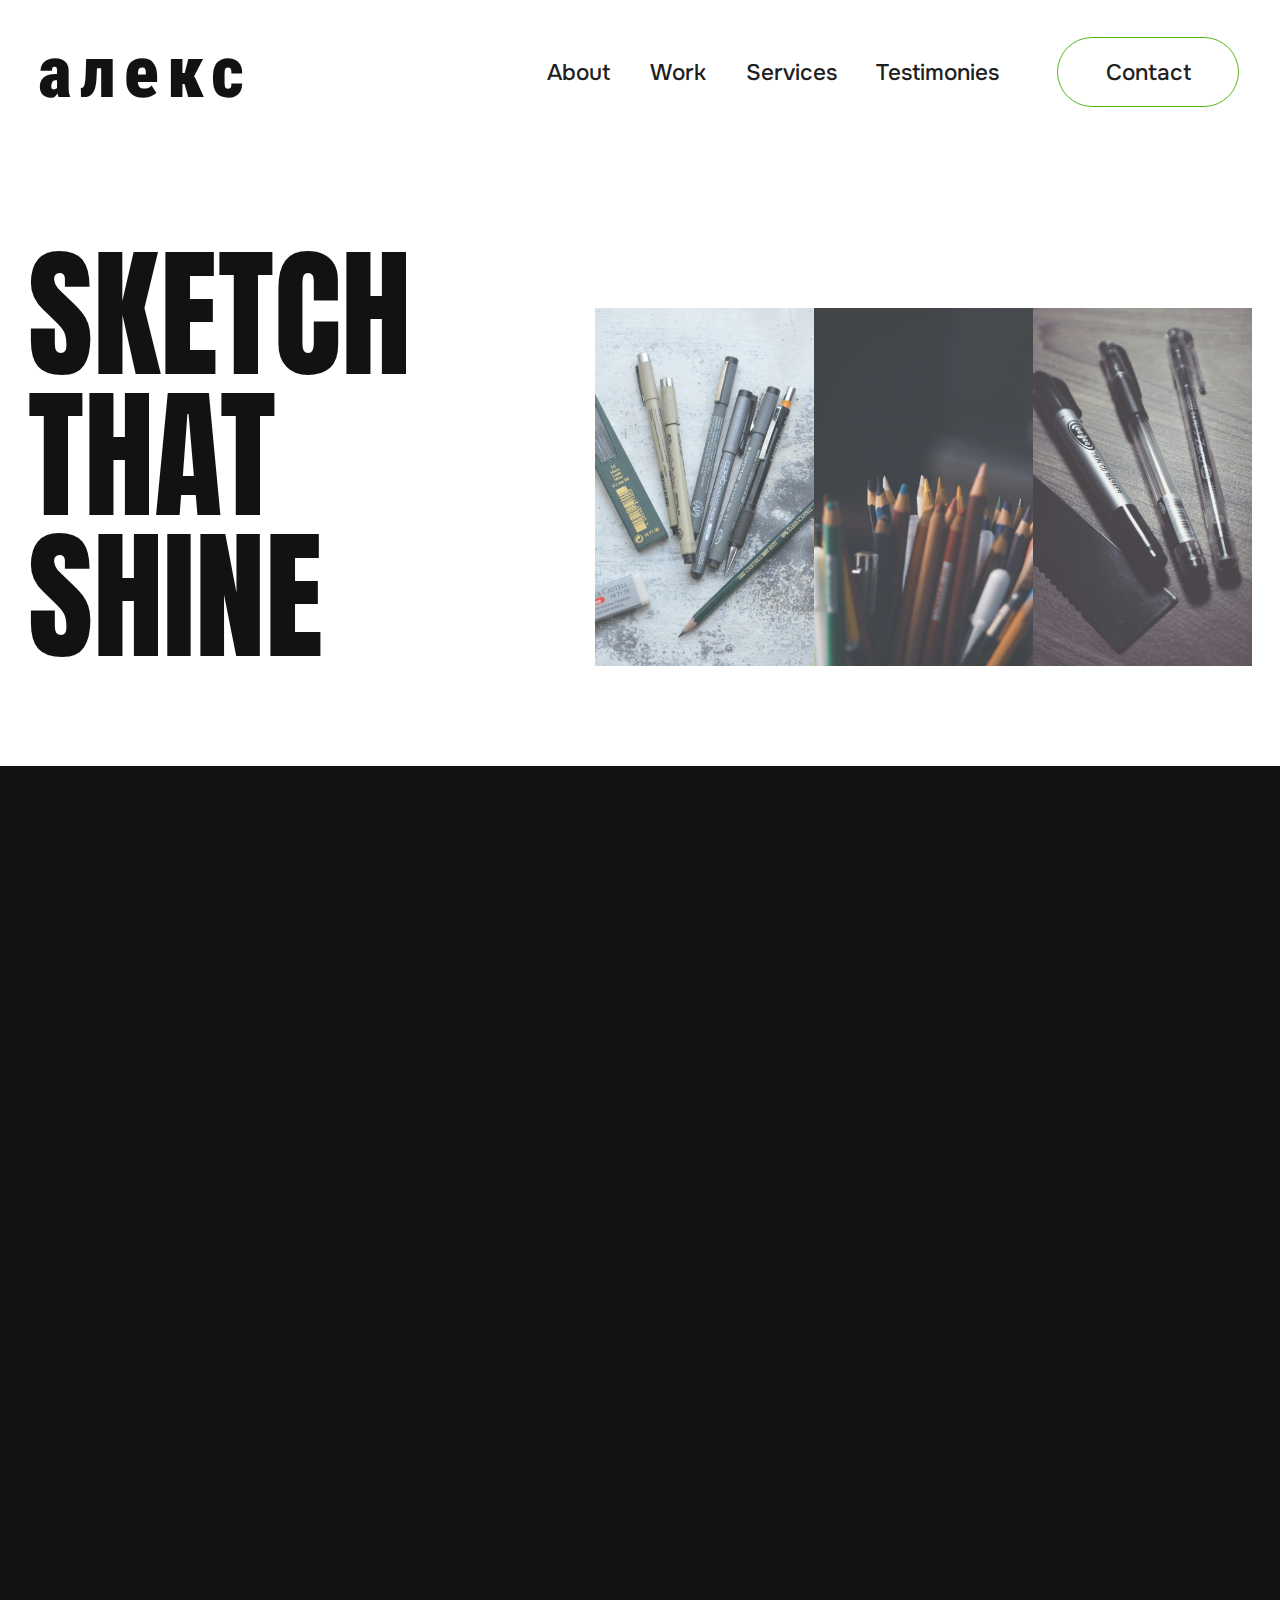
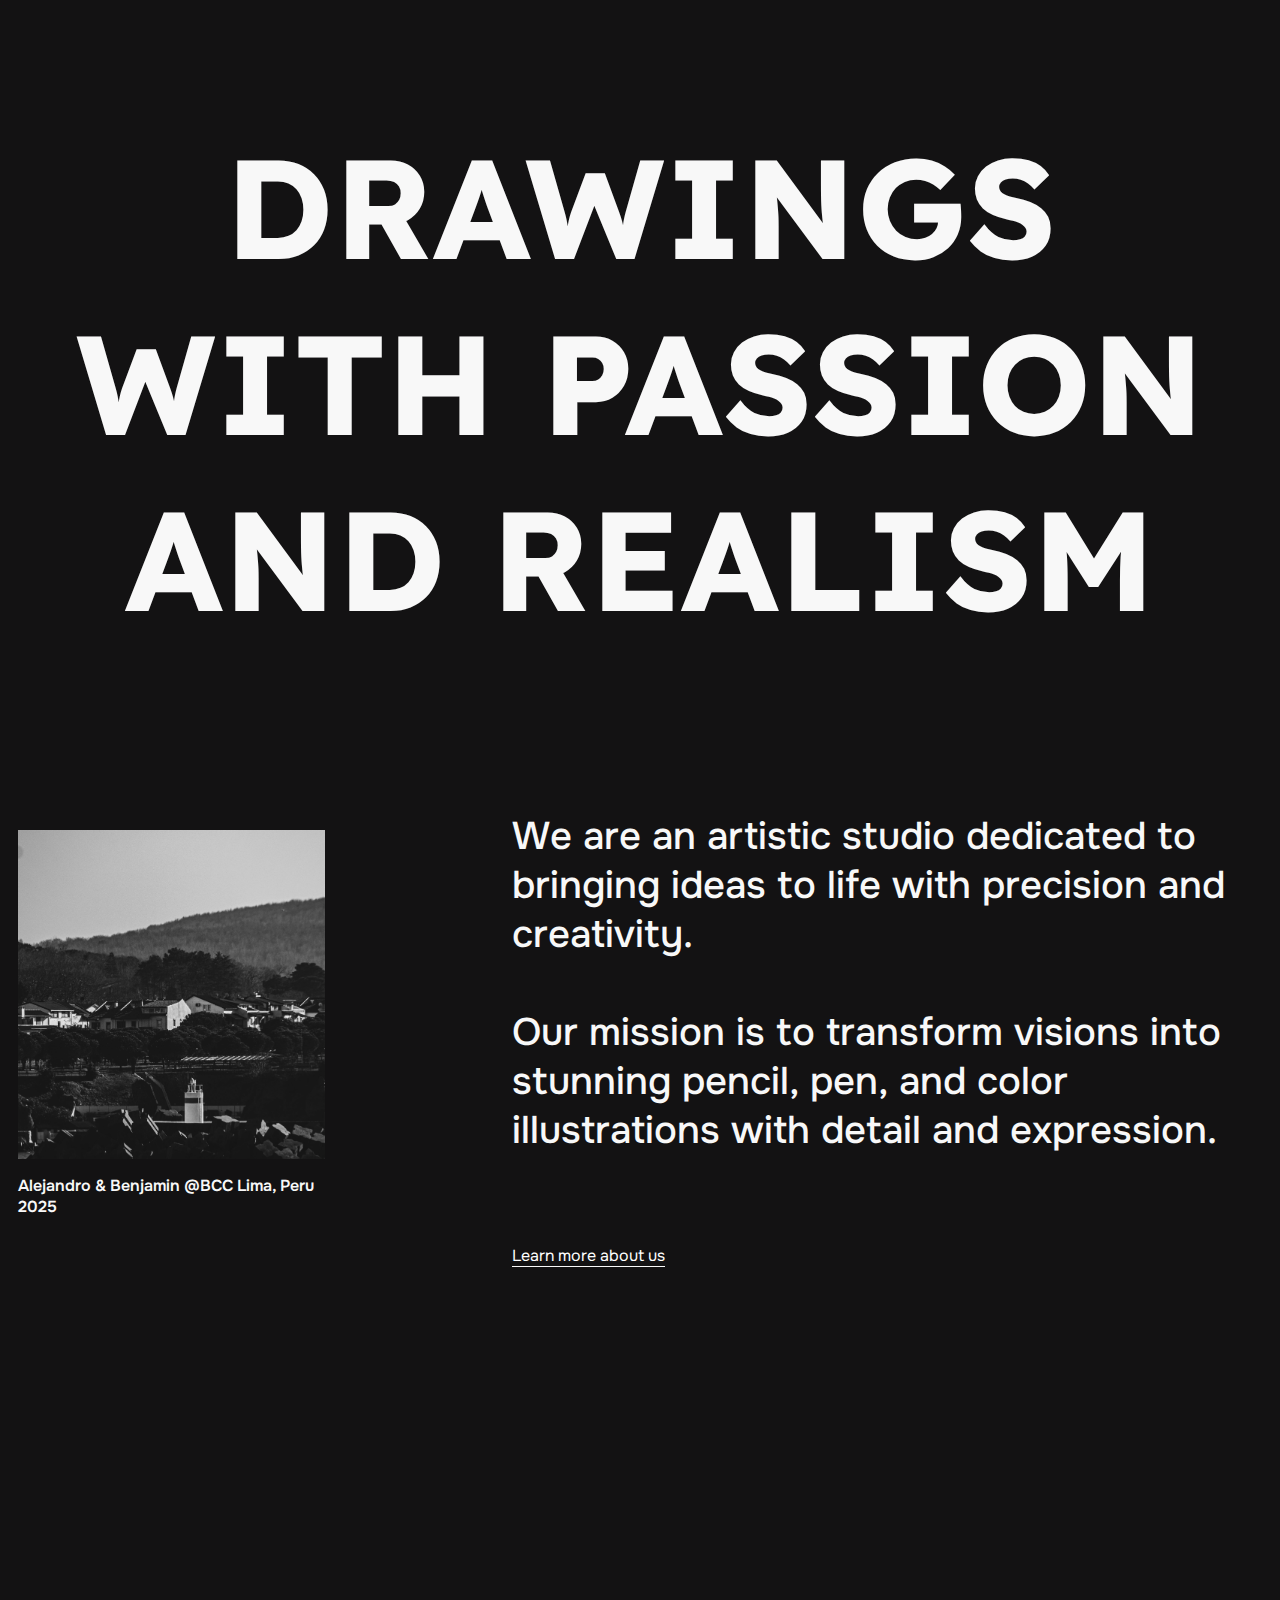
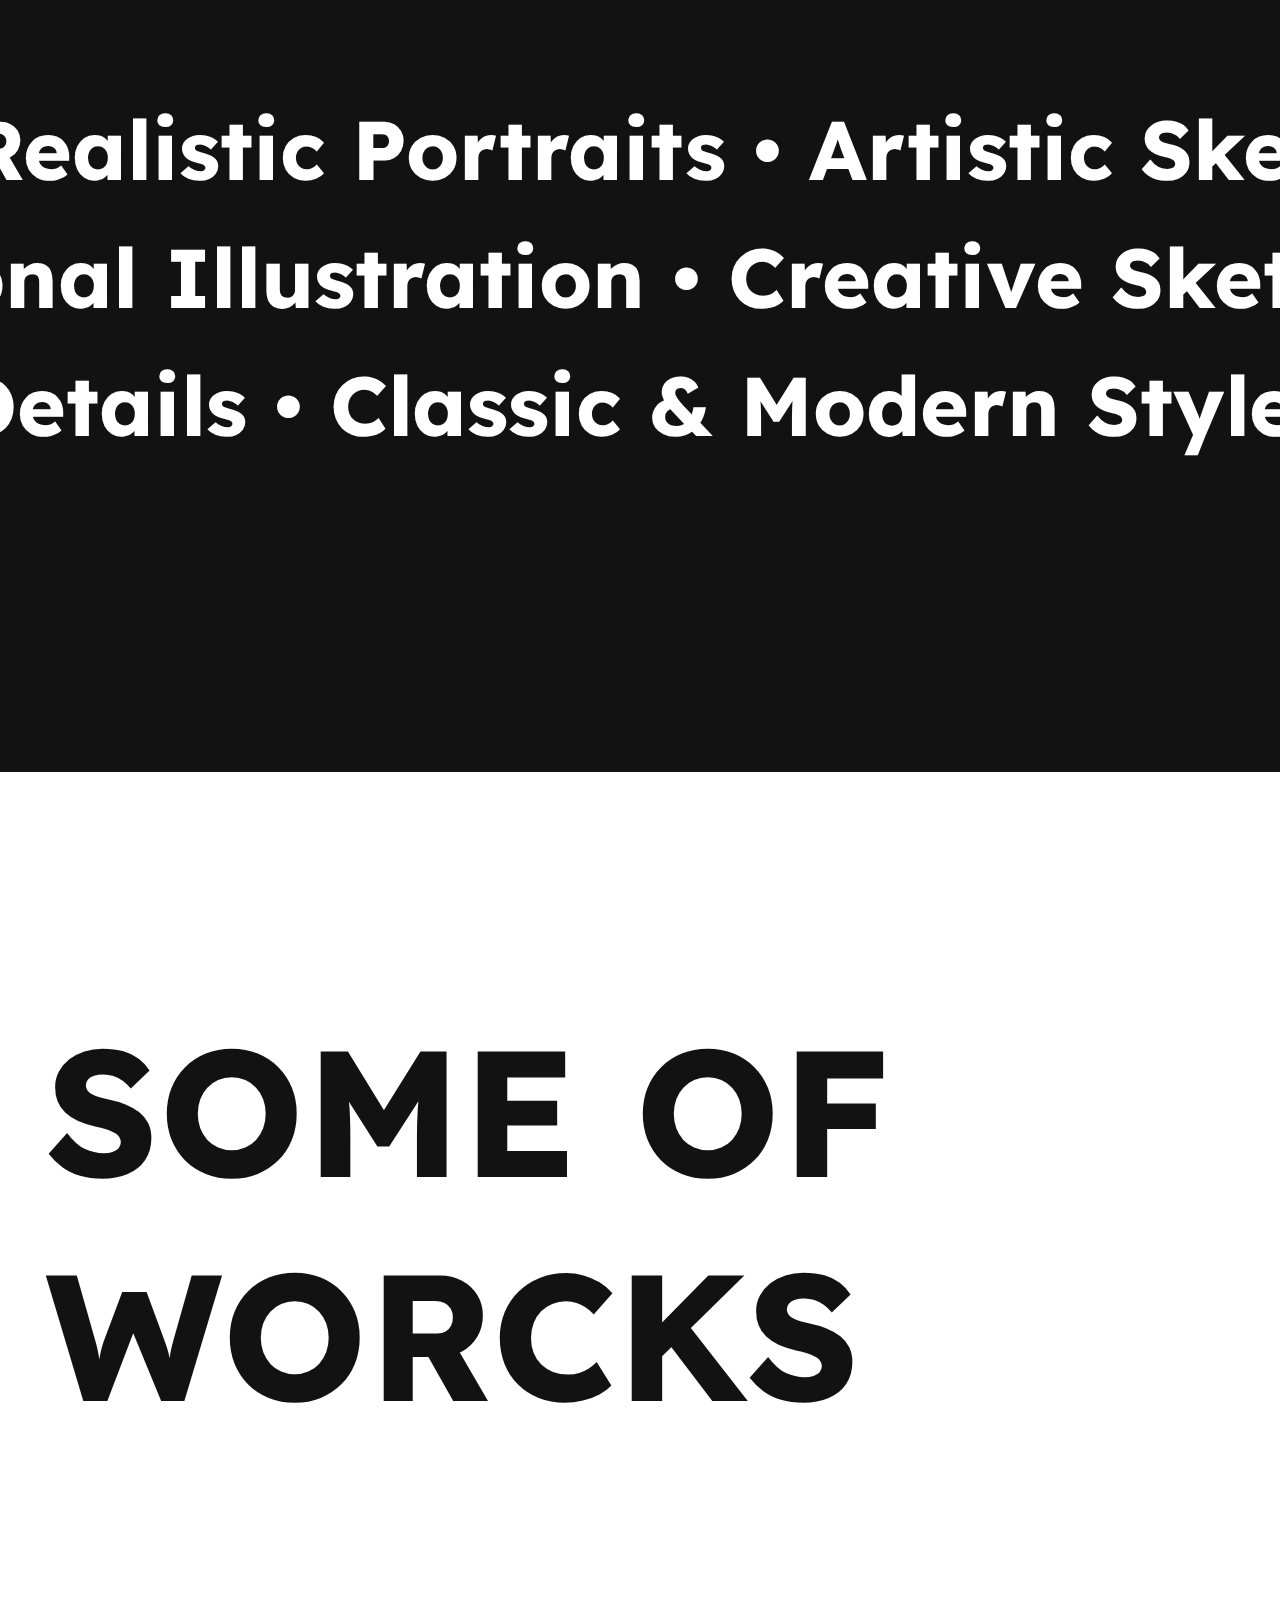
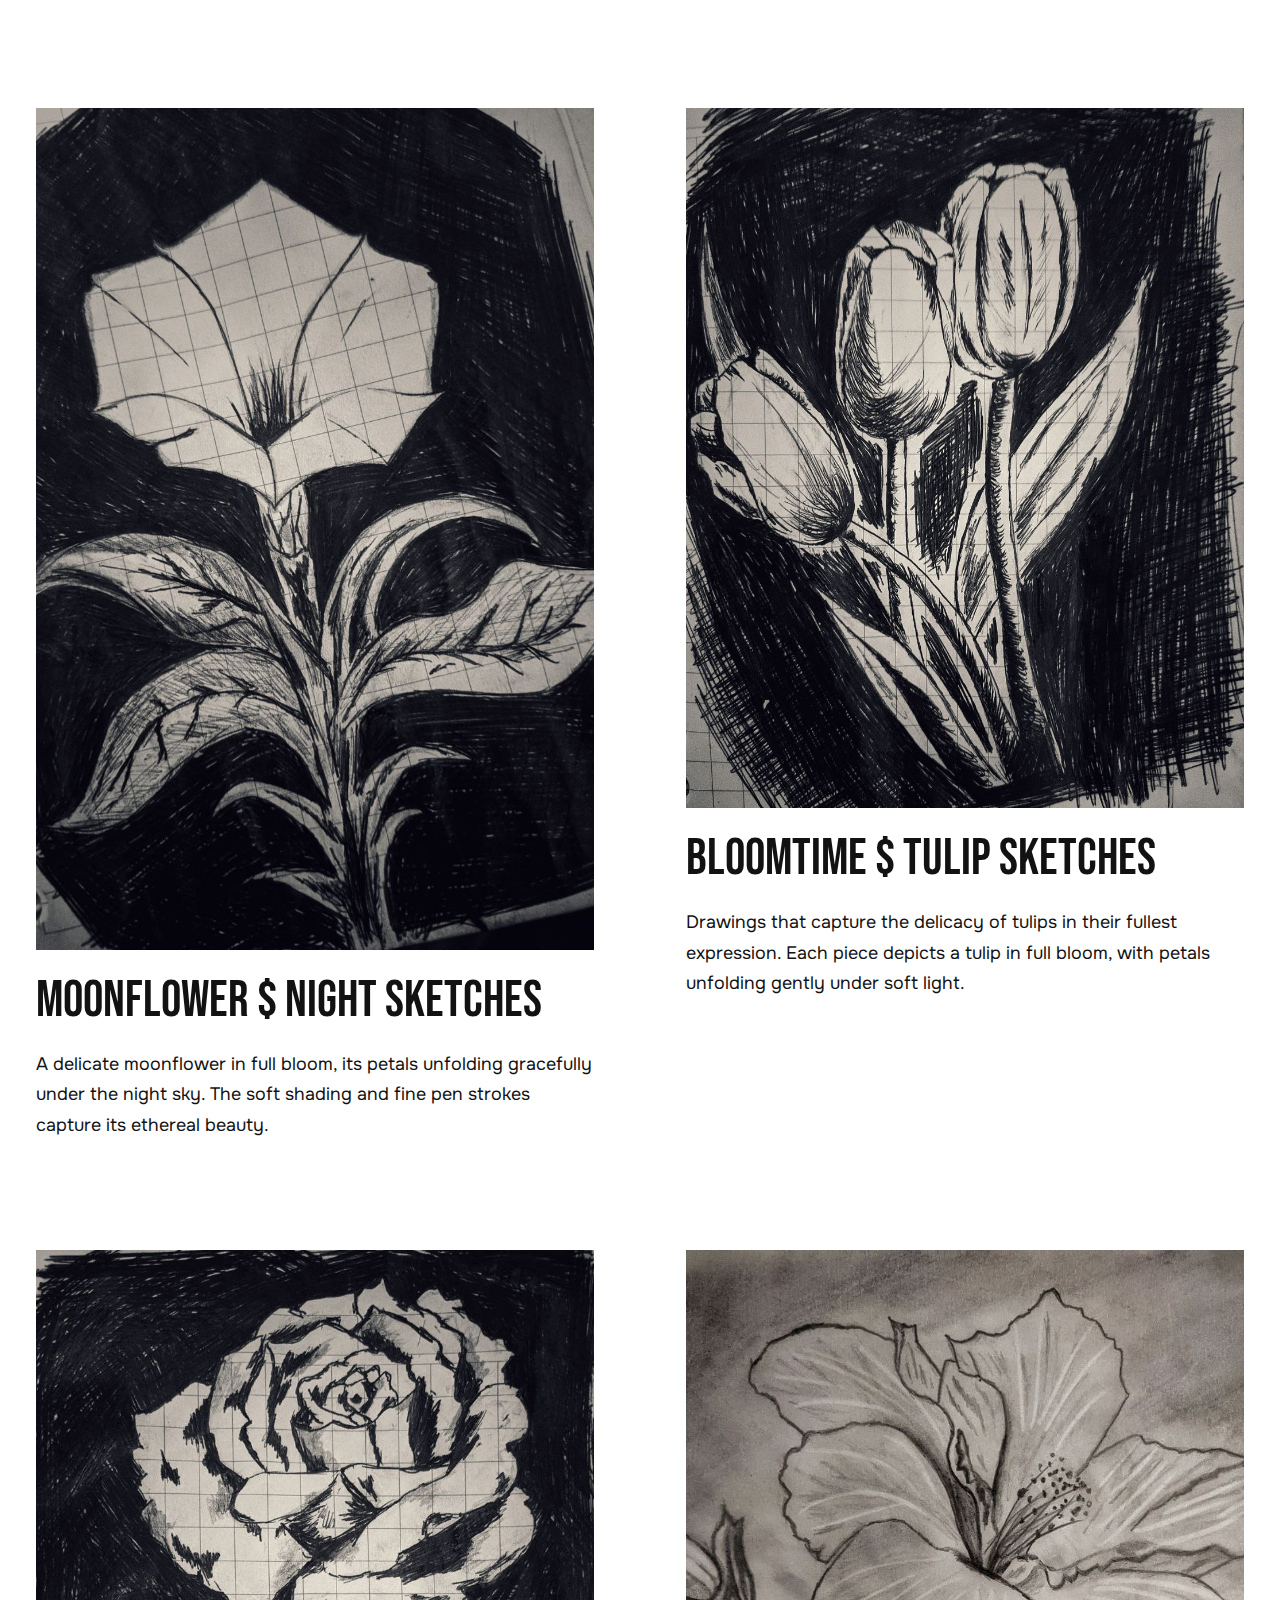
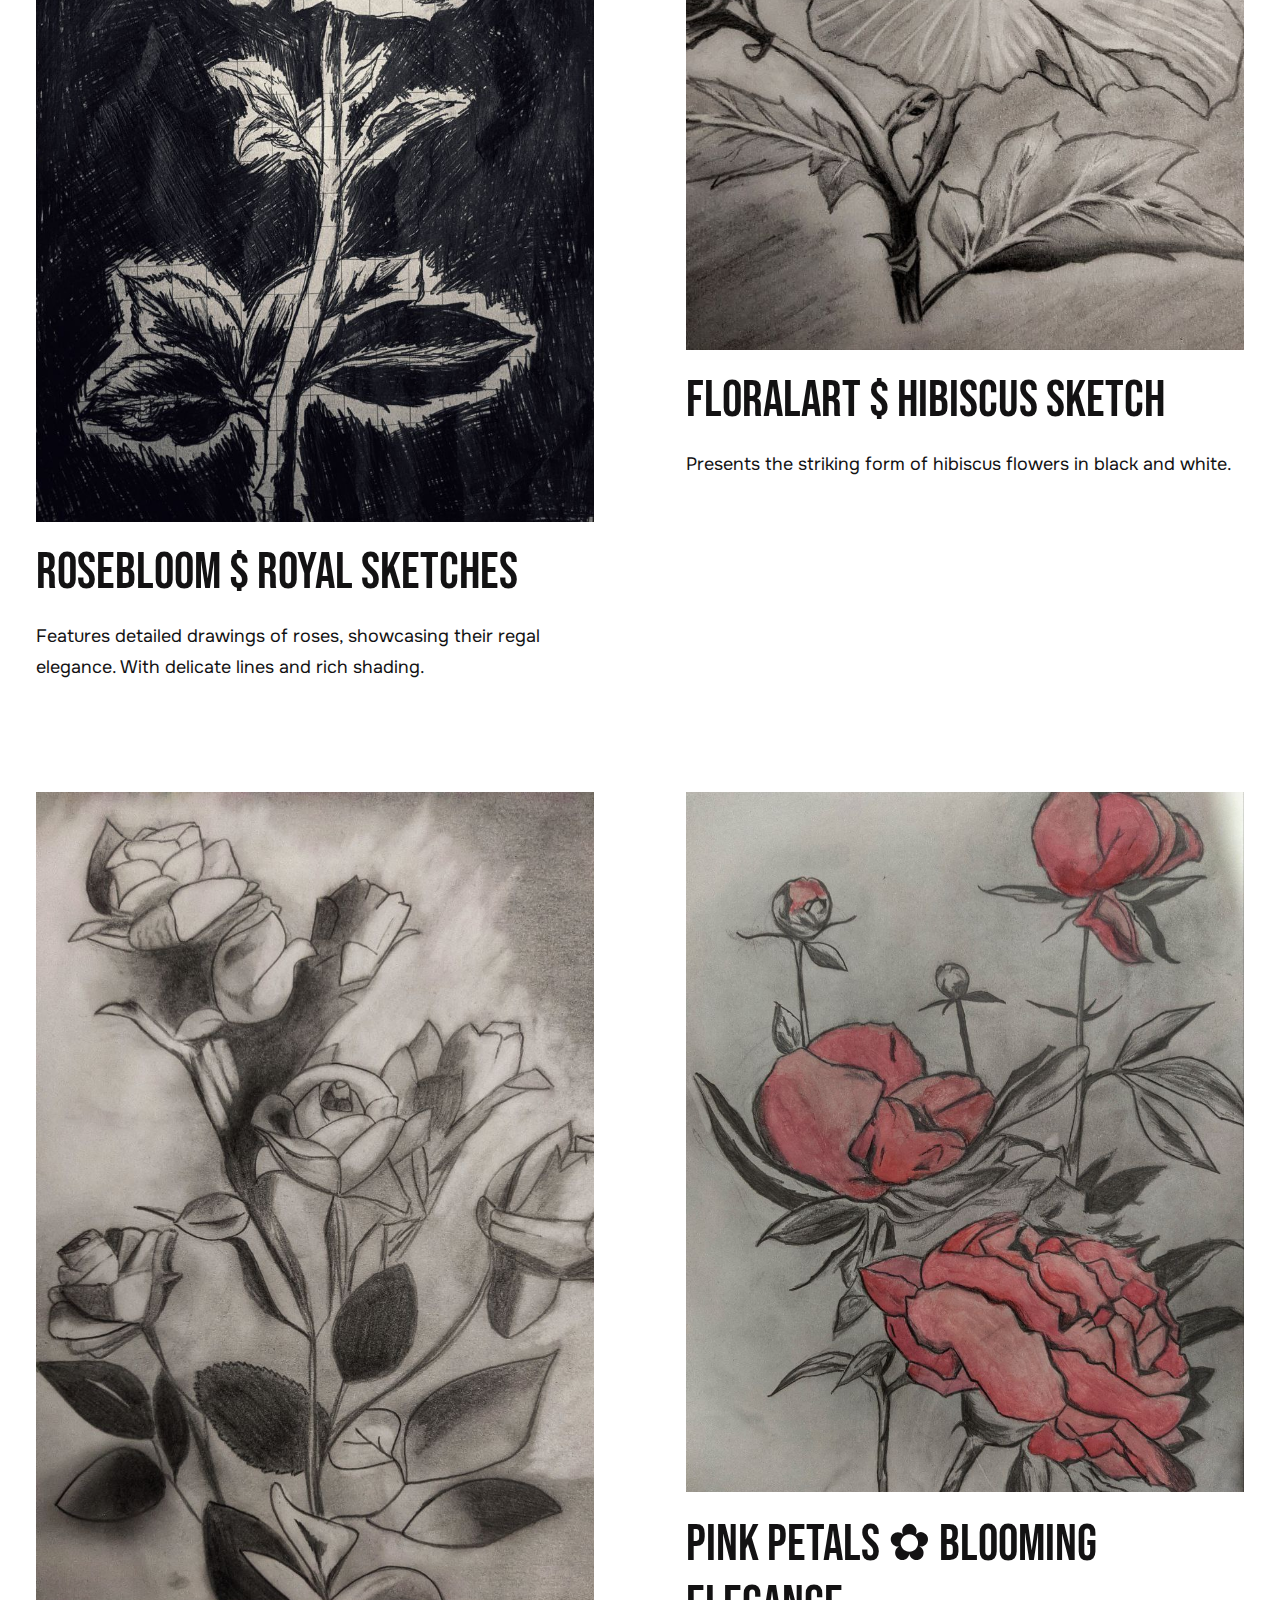
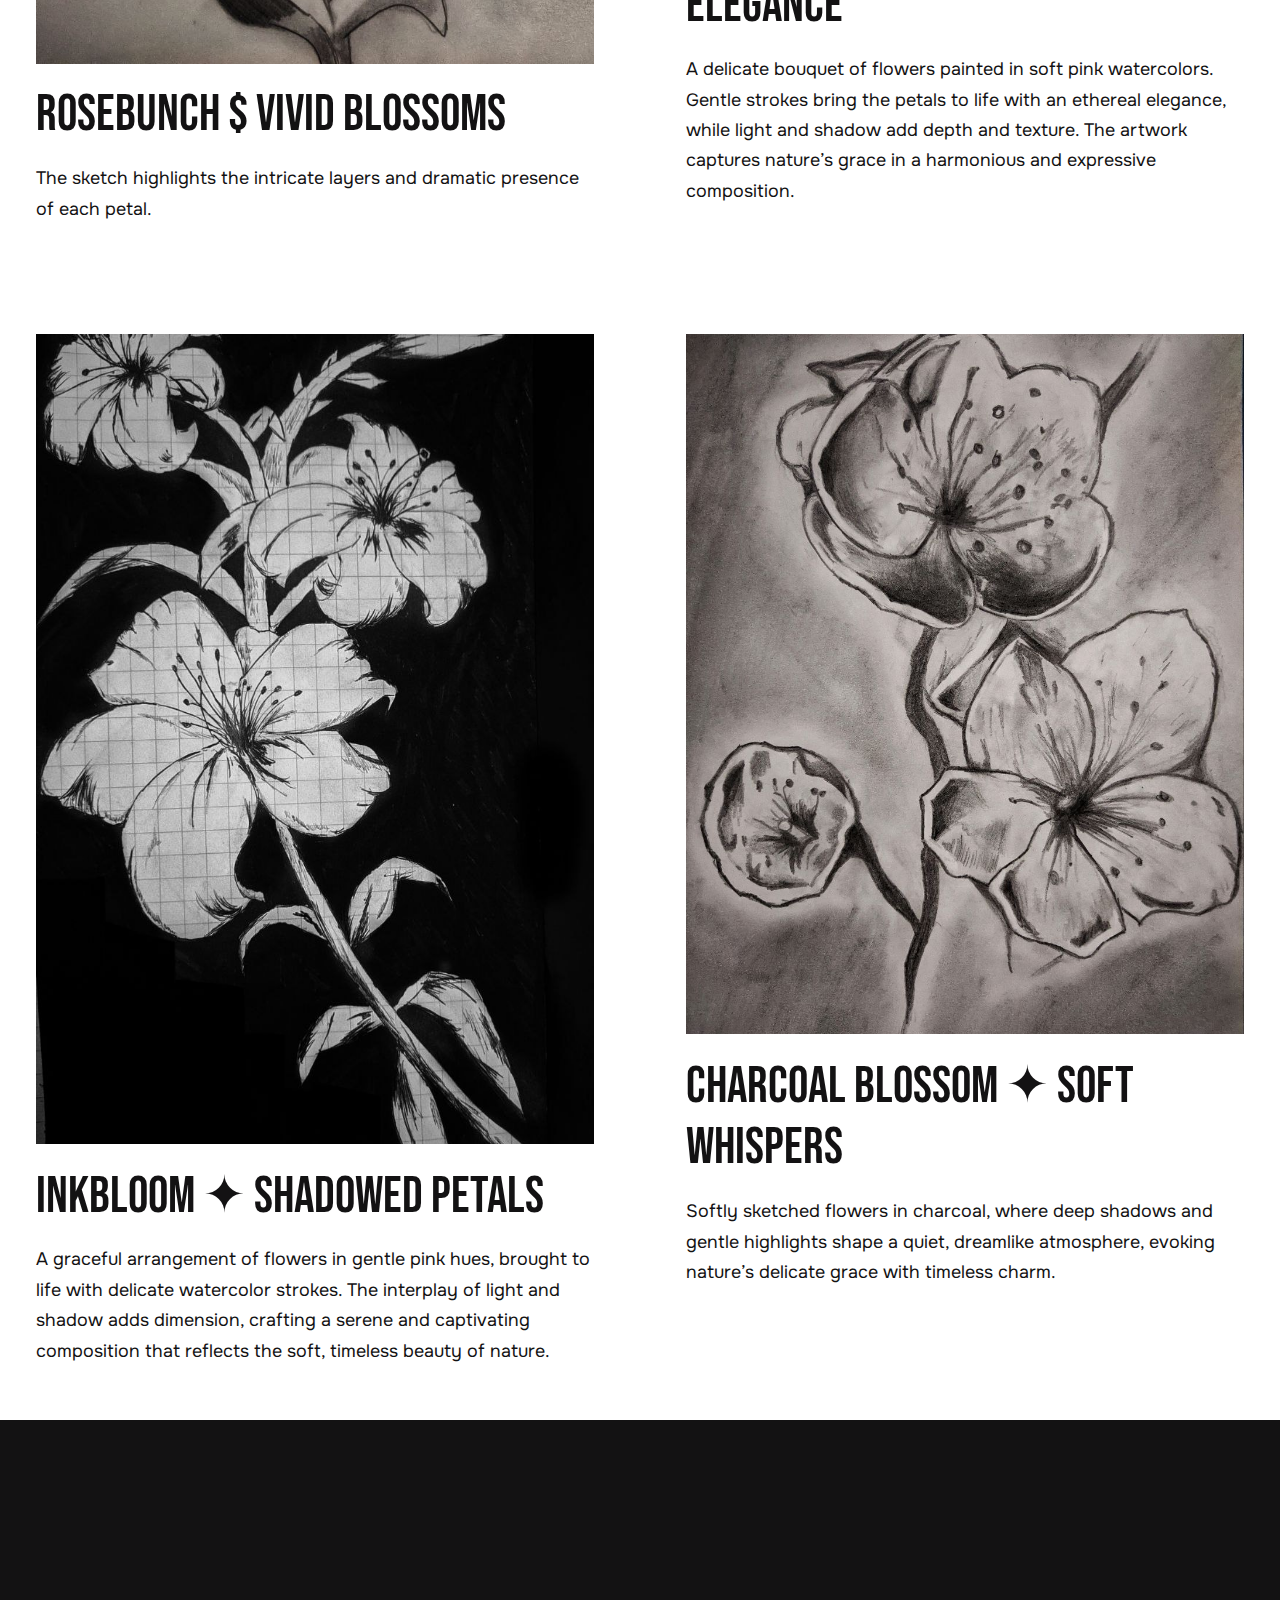
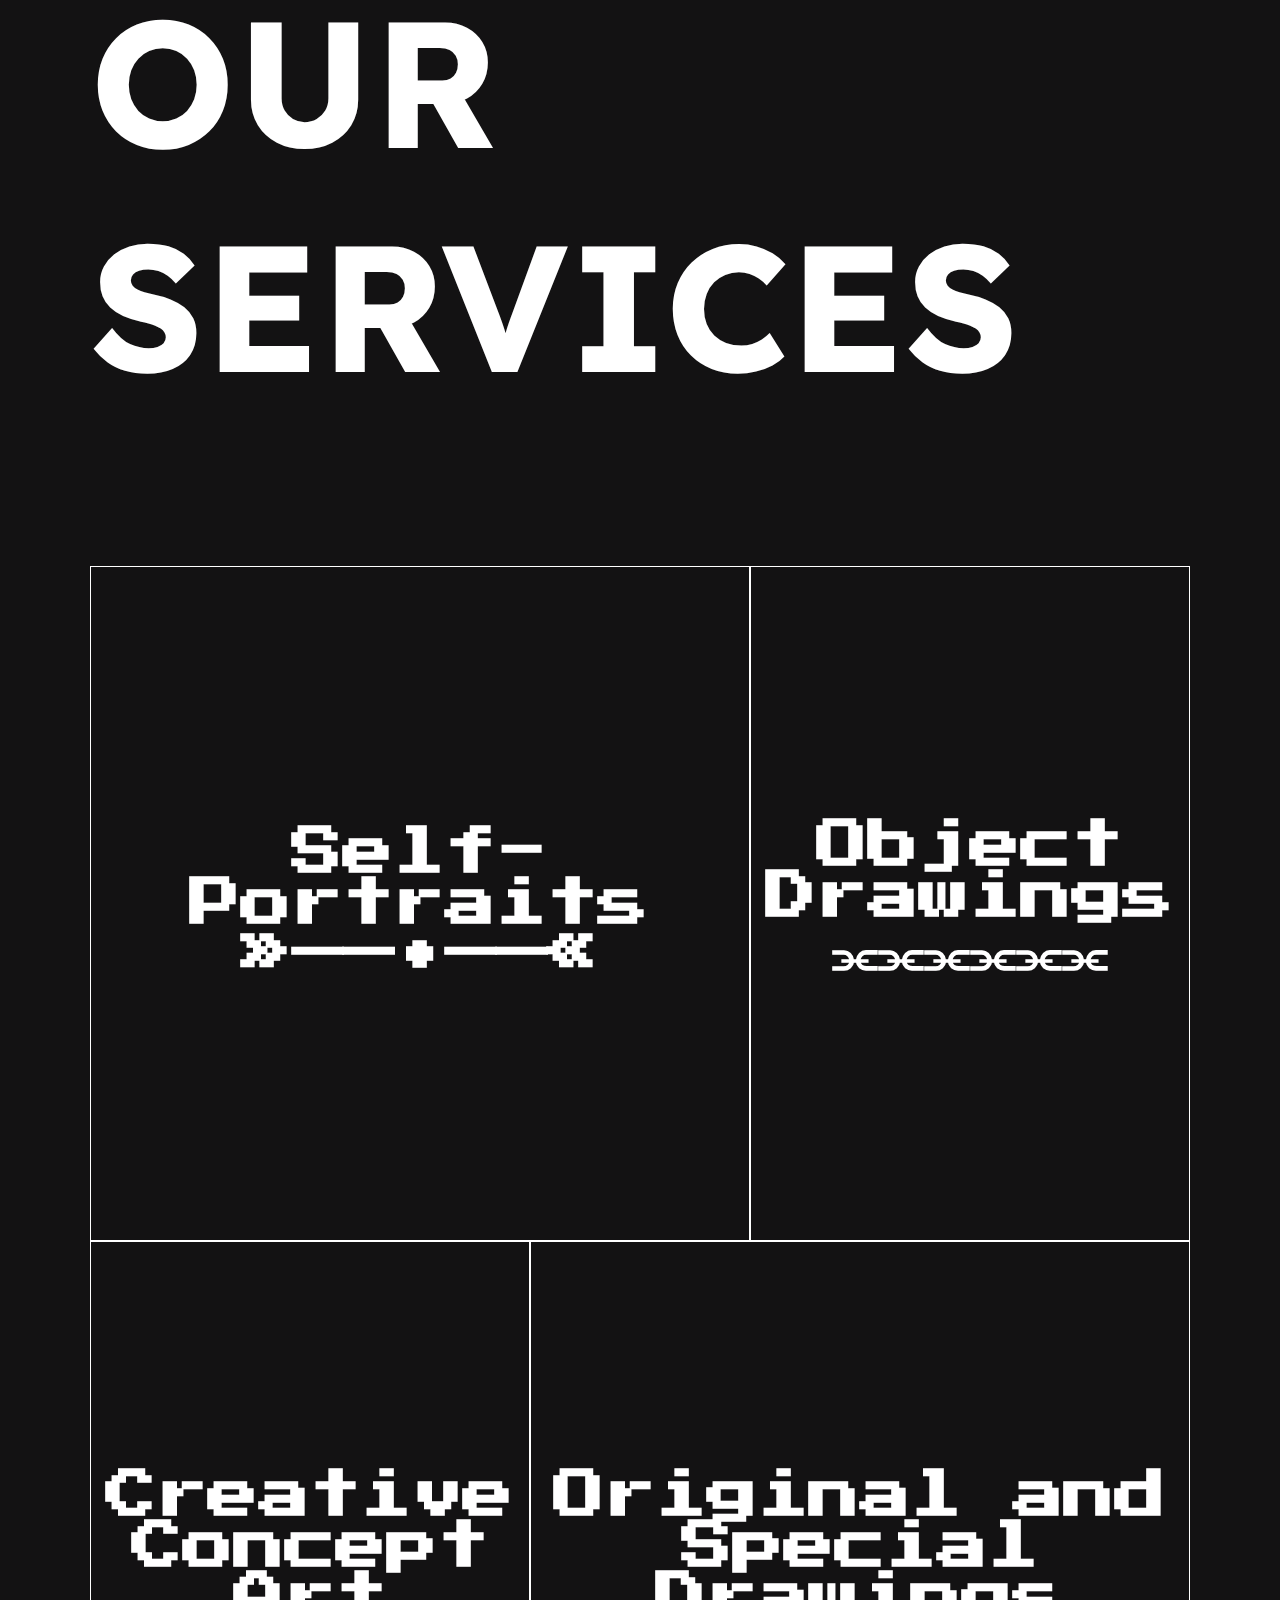
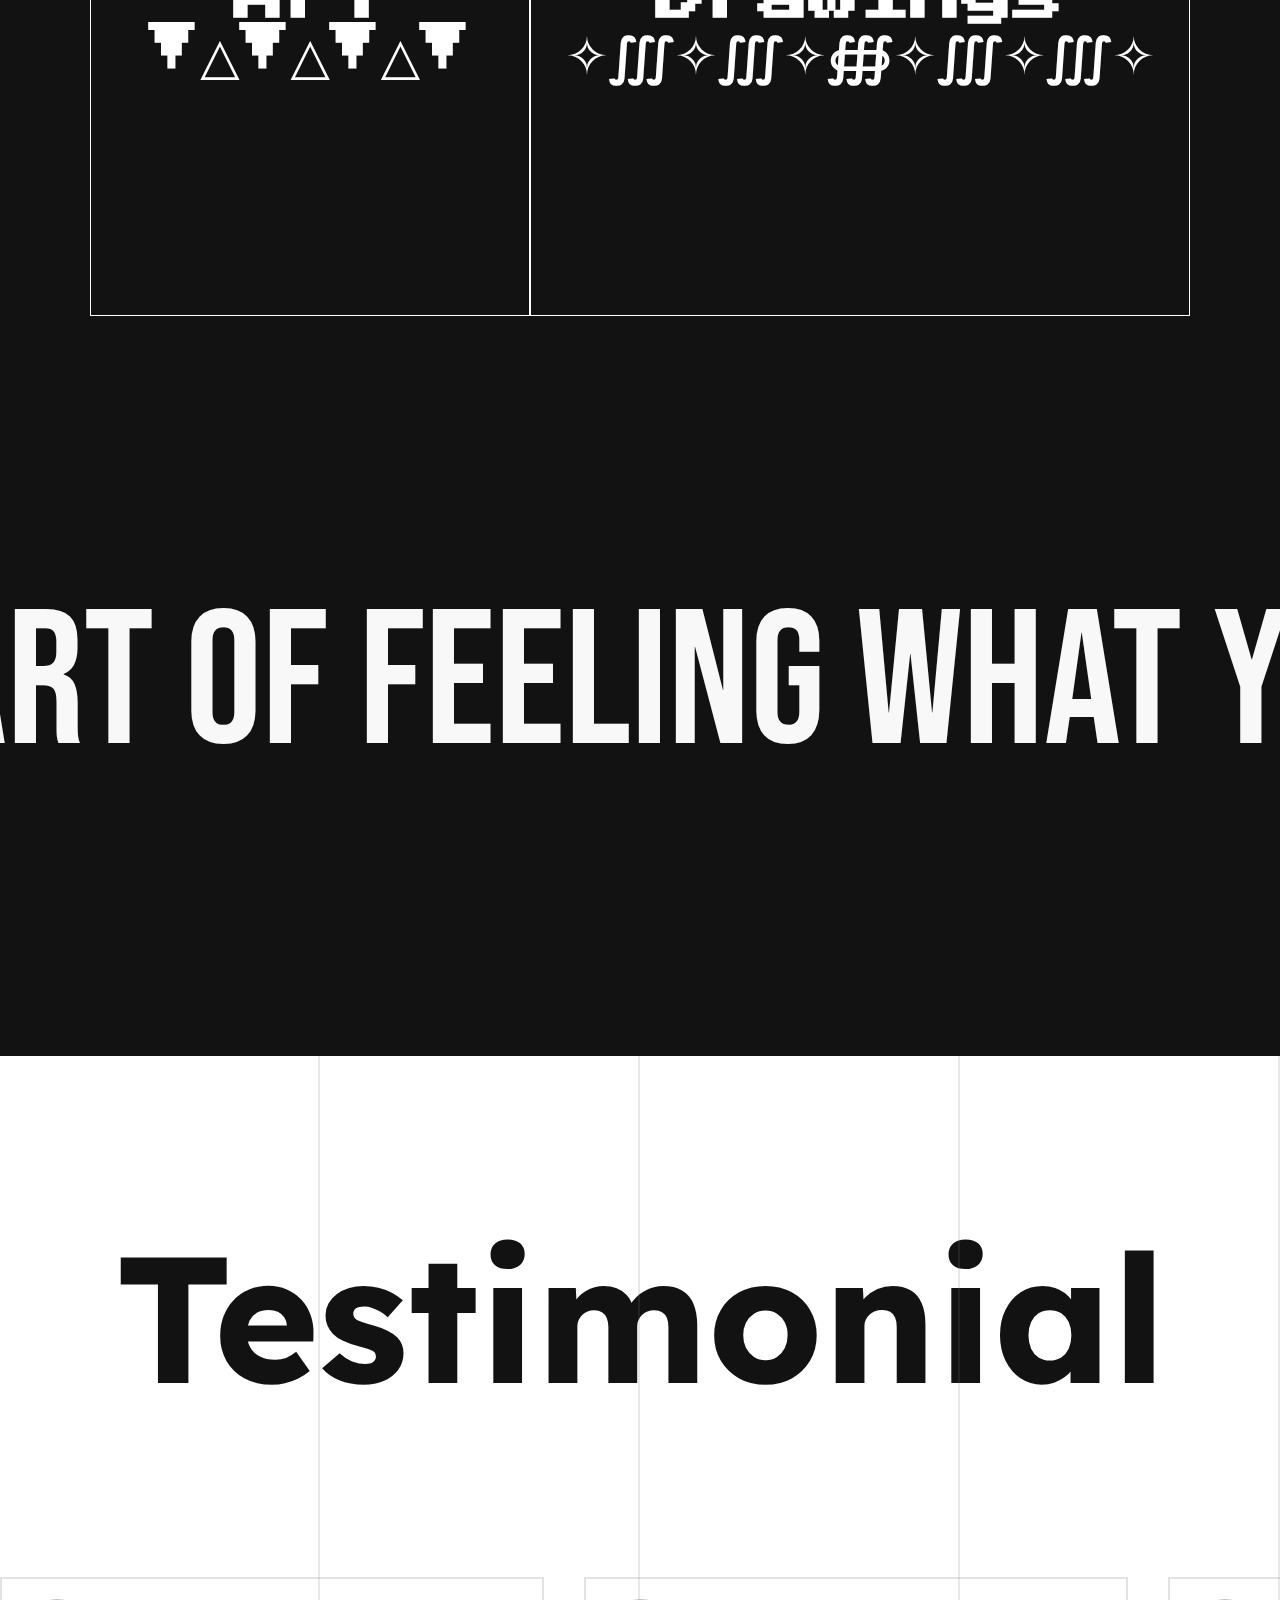
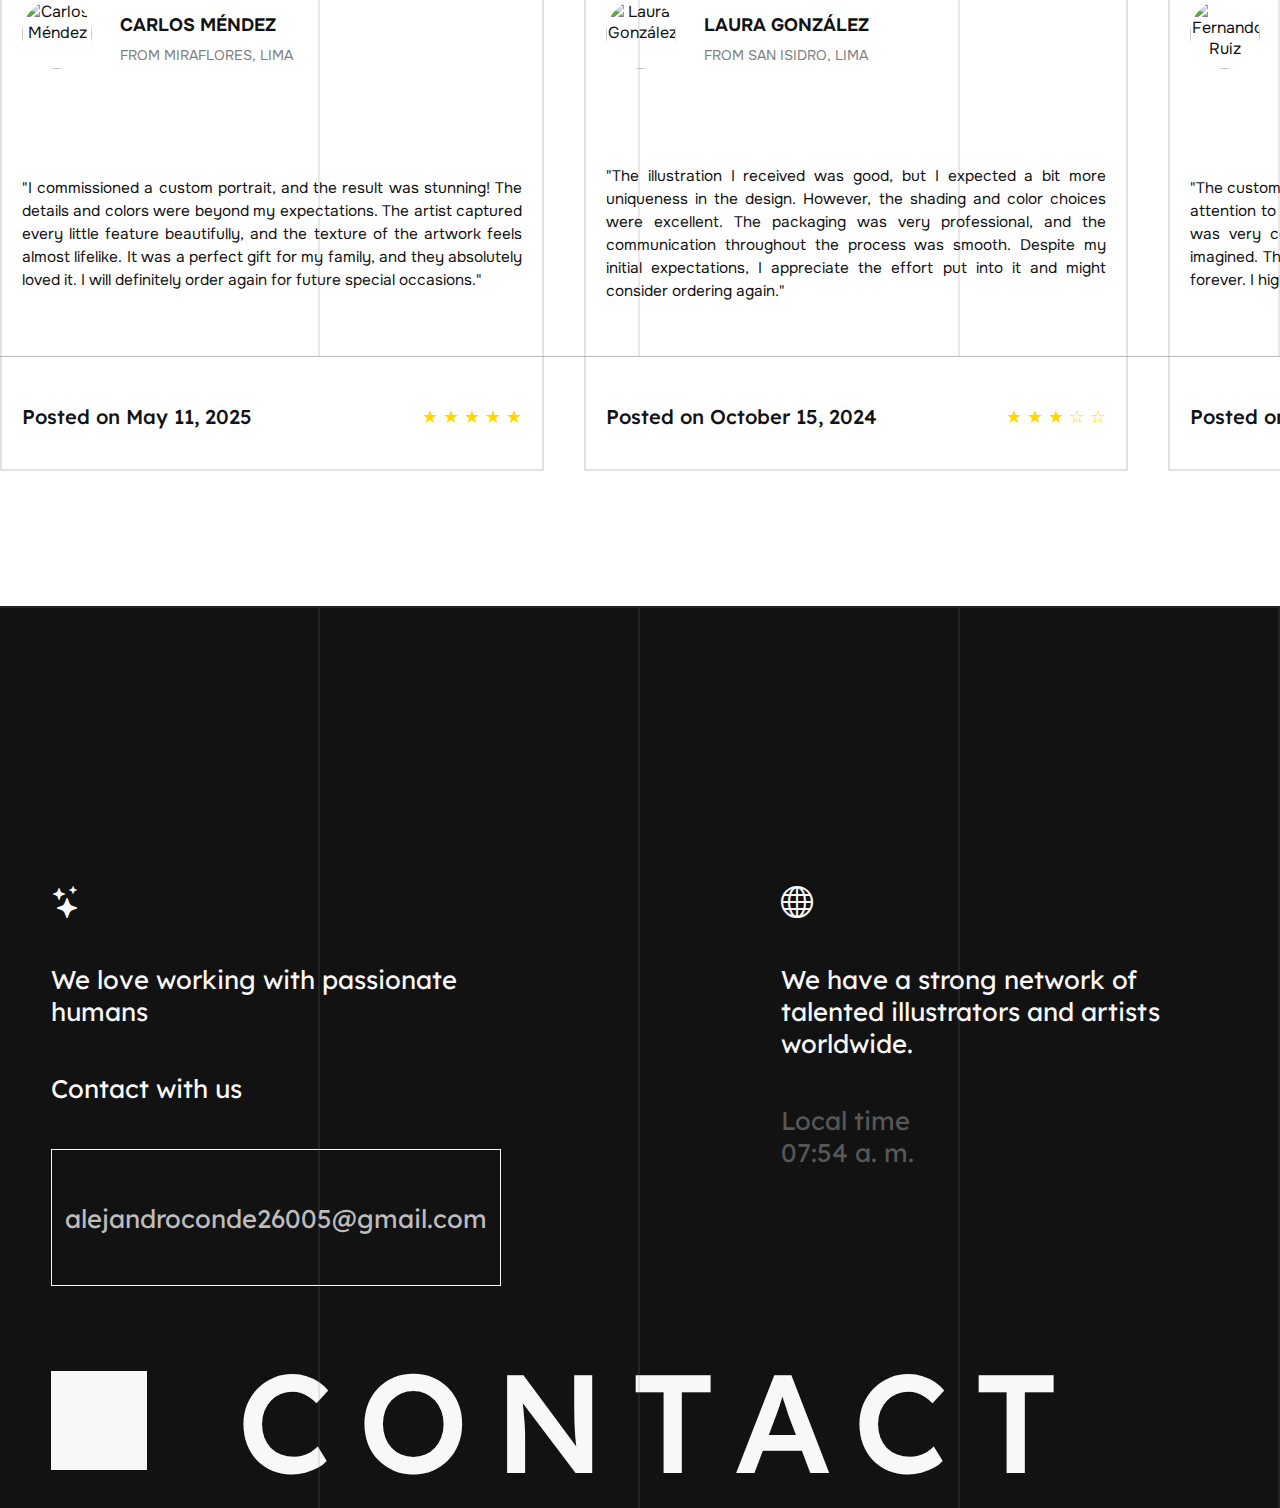
==== commit 96c77475: "index.html" ====
--- a/index.html
+++ b/index.html
@@ -494,7 +494,7 @@
                                     <div>We love working with passionate humans 
                                     </div>
                                     <div>Contact with us </div>
-                                    <div class="email" id="textoCopiar" onclick="copiarTexto()">alejandrocc26@hotmail.com</div>
+                                    <div class="email" id="textoCopiar" onclick="copiarTexto()">alejandroconde26005@gmail.com</div>
                                     <div class="message" id="mensajeCopiado"> Texto copiado</div>
                                 </div>
                             </div>
@@ -522,4 +522,4 @@
     </footer>
     <script src="js/script.js"></script>
 </body>
-</html>+</html>
